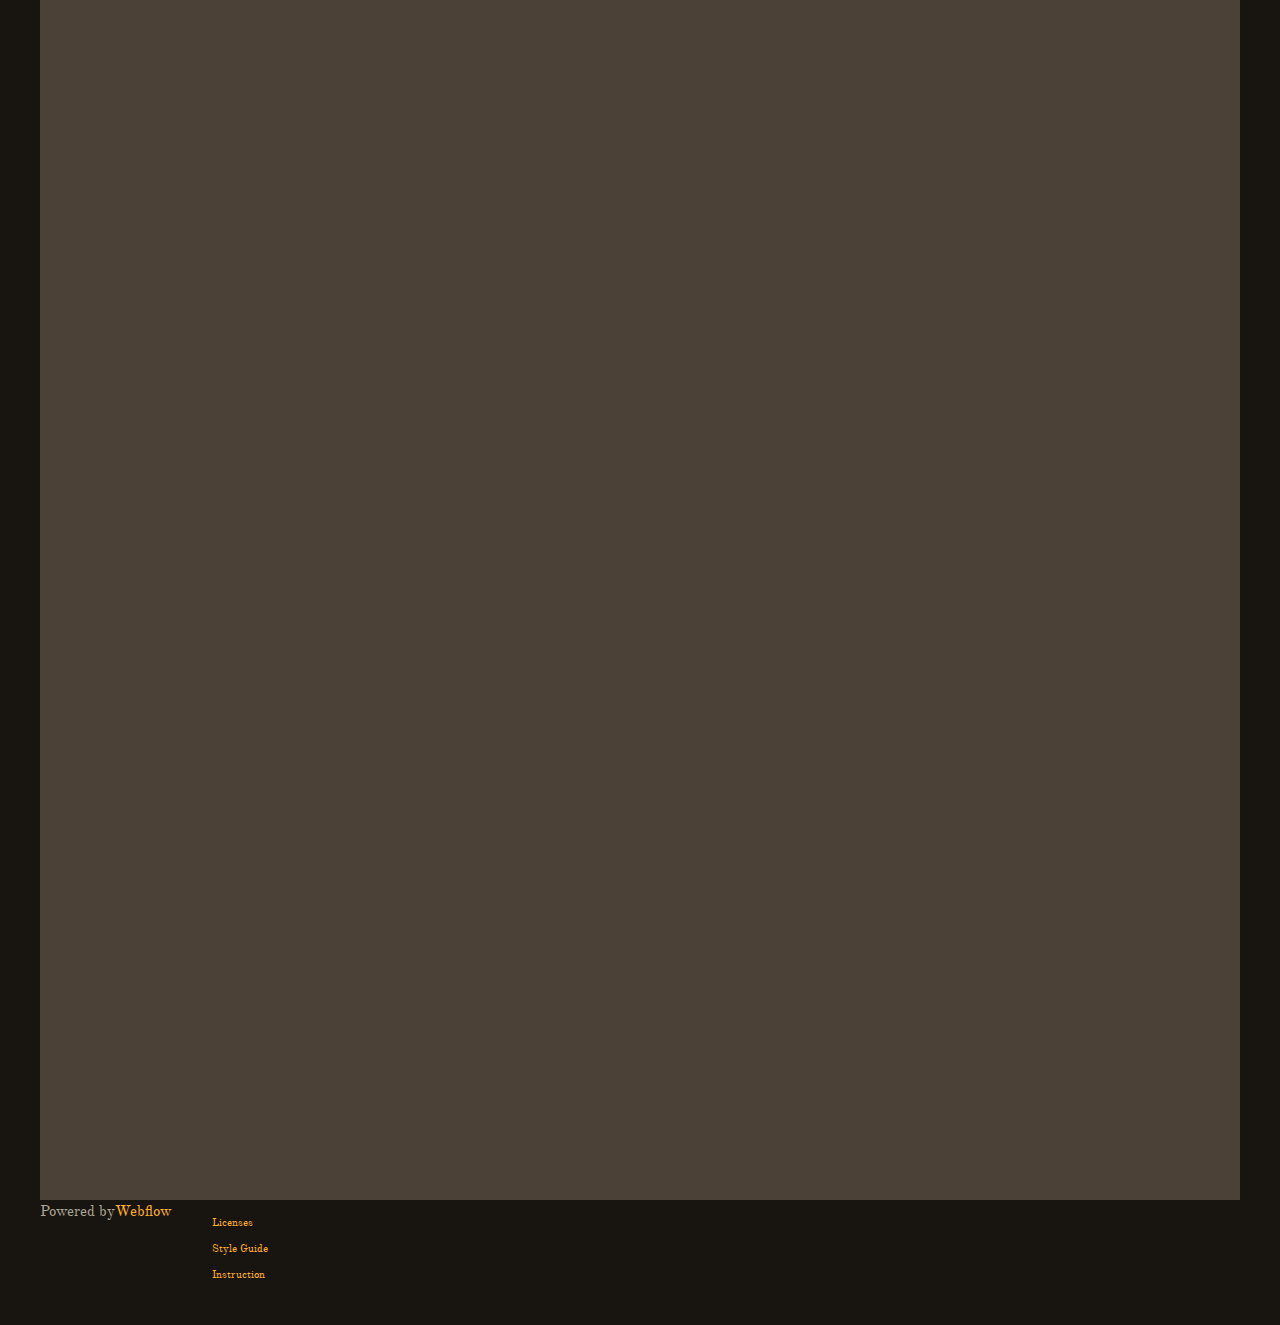
==== index.html @ 69be48a4 "change" ====
<!DOCTYPE html>
<html lang="en">
<head>
    <meta charset="UTF-8">
    <meta http-equiv="X-UA-Compatible" content="IE=edge">
    <link rel="stylesheet" type="text/css" href="./src/style/css/main.css">
    <meta name="viewport" content="width=device-width, initial-scale=1.0">
    <script src="./src/js/main.js" defer></script>
    <title>Atelier</title>
</head>
<body>
    <footer>
        <section class="footer">
            <div class="container">
                <div class="footer-row">
                    <div class="footer-col">
                        <div class="text-holder">
                            <span>Powered by<a href="#">Webflow</a></span>
                        </div>
                    </div>
                    <div class="footer-col col-2">
                        <ul class="footer-list">
                            <li class="footer-item"><a href="#" class="footer-link">Licenses</a></li>
                            <li class="footer-item"><a href="#" class="footer-link">Style Guide</a></li>
                            <li class="footer-item"><a href="#" class="footer-link">Instruction</a></li>
                        </ul>
                    </div>
                </div>
            </div>
        </section>
    </footer>
</body>
</html>
---- src/style/css/main.css ----
/* mixin usage */
/*--------------------------------
	Responsive ratio
	Used for creating scalable elements that maintain the same ratio
	example:
	.element {
		@include responsive-ratio(400, 300);
	}
*/
@font-face {
  font-family: "old_standard";
  src: url("../../fonts/oldstandardtt-regular-demo.html");
  src: url("../../fonts/oldstandardtt-regular-webfont.eot?#iefix") format("embedded-opentype"), url("../../fonts/oldstandardtt-regular-webfont.woff2") format("woff2"), url("../../fonts/oldstandardtt-regular-webfont.woff") format("woff"), url("../../fonts/oldstandardtt-regular-webfont.ttf") format("truetype"), url("../../fonts/oldstandardtt-regular-webfont.svg#old_standard_ttregular") format("svg");
  font-weight: 400;
  font-style: normal;
}
@font-face {
  font-family: "icomoon";
  src: url("../../fonts/icomoon.eot?9sfdyh");
  src: url("../../fonts/icomoon.eot?9sfdyh#iefix") format("embedded-opentype"), url("../../fonts/icomoon.ttf?9sfdyh") format("truetype"), url("../../fonts/icomoon.woff?9sfdyh") format("woff"), url("../../fonts/icomoon.svg?9sfdyh#icomoon") format("svg");
  font-weight: normal;
  font-style: normal;
  font-display: block;
}
[class^=icon-], [class*=" icon-"] {
  /* use !important to prevent issues with browser extensions that change fonts */
  font-family: "icomoon" !important;
  speak: never;
  font-style: normal;
  font-weight: normal;
  font-variant: normal;
  text-transform: none;
  line-height: 1;
  /* Better Font Rendering =========== */
  -webkit-font-smoothing: antialiased;
  -moz-osx-font-smoothing: grayscale;
}

.icon-facebook:before {
  content: "\e900";
}

.icon-half-circle:before {
  content: "\e901";
}

.icon-half-square:before {
  content: "\e902";
}

.icon-instagram:before {
  content: "\e903";
}

.icon-linkedin:before {
  content: "\e904";
}

.icon-pentagon:before {
  content: "\e905";
}

.icon-square:before {
  content: "\e906";
}

.icon-stroke-circle:before {
  content: "\e907";
}

.icon-triangle:before {
  content: "\e908";
}

.icon-twitter:before {
  content: "\e909";
}

*,
*::after,
*::before {
  -webkit-box-sizing: border-box;
          box-sizing: border-box;
}

body {
  margin: 0;
  font-family: "old_standard";
  font-size: 11px;
  font-weight: 400;
  line-height: 26px;
  color: #ACA592;
  background-color: #181511;
}

h1 {
  margin: 0 0 35px;
  font-weight: 400;
  font-size: 70px;
  line-height: 0px;
  color: #fff;
}
@media (min-width: 768px) {
  h1 {
    font-size: 50px;
  }
}

h2 {
  margin: 0 0 60px;
  font-weight: 400;
  font-size: 60px;
  line-height: 70px;
  text-align: center;
  color: #FFAE2B;
}
@media (min-width: 768px) {
  h2 {
    font-size: 40px;
  }
}

h3 {
  margin: 0 0 10px;
  font-weight: 400;
  font-size: 24px;
  line-height: 34px;
  text-align: center;
  color: #FFAE2B;
}
@media (min-width: 768px) {
  h3 {
    font-size: 20px;
  }
}

.pseudo-title {
  margin: 0 0 10px;
  font-size: 12px;
  line-height: 22px;
  letter-spacing: 2px;
  text-align: center;
  text-transform: uppercase;
  color: #ACA592;
}
@media (min-width: 768px) {
  .pseudo-title {
    font-size: 11px;
  }
}

.page-title {
  margin: 0 0 41px;
  font-size: 13px;
  line-height: 23px;
  letter-spacing: 2px;
  text-align: center;
  color: #fff;
}
@media (min-width: 768px) {
  .page-title {
    font-size: 12px;
  }
}

span {
  font-size: 15px;
  line-height: 26px;
  color: #ACA592;
}

p {
  margin: 0 0 79px;
}
@media (min-width: 768px) {
  p {
    margin: 0 0 30px;
  }
}

.subscribe-text {
  font-size: 14px;
  line-height: 20px;
  text-align: center;
  color: #ACA592;
}
@media (min-width: 768px) {
  .subscribe-text {
    font-size: 12px;
  }
}
.subscribe-text a {
  color: #FFAE2B;
}

.container {
  margin: 0 auto;
  padding: 0 15px;
  width: 100%;
  max-width: 1200px;
}

a {
  text-decoration: none;
}

li {
  text-decoration: none;
  list-style: none;
}

.btn {
  -webkit-transition: all 0.3s ease, ease-out 0.3s ease, 0.3s 0.3s ease;
  transition: all 0.3s ease, ease-out 0.3s ease, 0.3s 0.3s ease;
  display: inline-block;
  padding: 15px 25px;
  background-color: transparent;
  border: 1px solid #FFAE2B;
  font-size: 11px;
  line-height: 22px;
  text-align: center;
  text-transform: uppercase;
  color: #FFAE2B;
  text-decoration: none;
}
.btn:hover {
  background-color: #FFAE2B;
  color: #181511;
  border-style: none;
}
.btn .btn-gold {
  padding: 14px 24px;
  background-color: #FFAE2B;
  color: #181511;
  border-style: none;
}
.btn .btn-gold:hover {
  background-color: transparent;
  color: #FFAE2B;
  border: 1px solid #181511;
}

.img {
  display: block;
  max-width: 100%;
}
@media (min-width: 768px) {
  .img {
    display: inline-block;
  }
}

.grid-container {
  --auto-grid-min-size: 256px;
  display: -ms-grid;
  display: grid;
  grid-template-columns: repeat(auto-fill, minmax(var(--auto-grid-min-size), 1fr));
  grid-gap: 20px;
}

.footer .container {
  border-top: 1px solid #4B4136;
  border-width: 1200px;
  padding: 0 0 25px;
}

.footer-row {
  display: -webkit-box;
  display: -ms-flexbox;
  display: flex;
}
.footer-row .footer-col {
  -webkit-box-align: start;
      -ms-flex-align: start;
          align-items: flex-start;
}
.footer-row .footer-col .col-2 {
  -webkit-box-align: end;
      -ms-flex-align: end;
          align-items: flex-end;
}
a {
  -webkit-transition: color 0.3s ease, 0.3s 0.3s ease;
  transition: color 0.3s ease, 0.3s 0.3s ease;
  color: #FFAE2B;
}
a:hover {
  color: rgba(255, 255, 255, 0.19);
}
/*# sourceMappingURL=main.css.map */
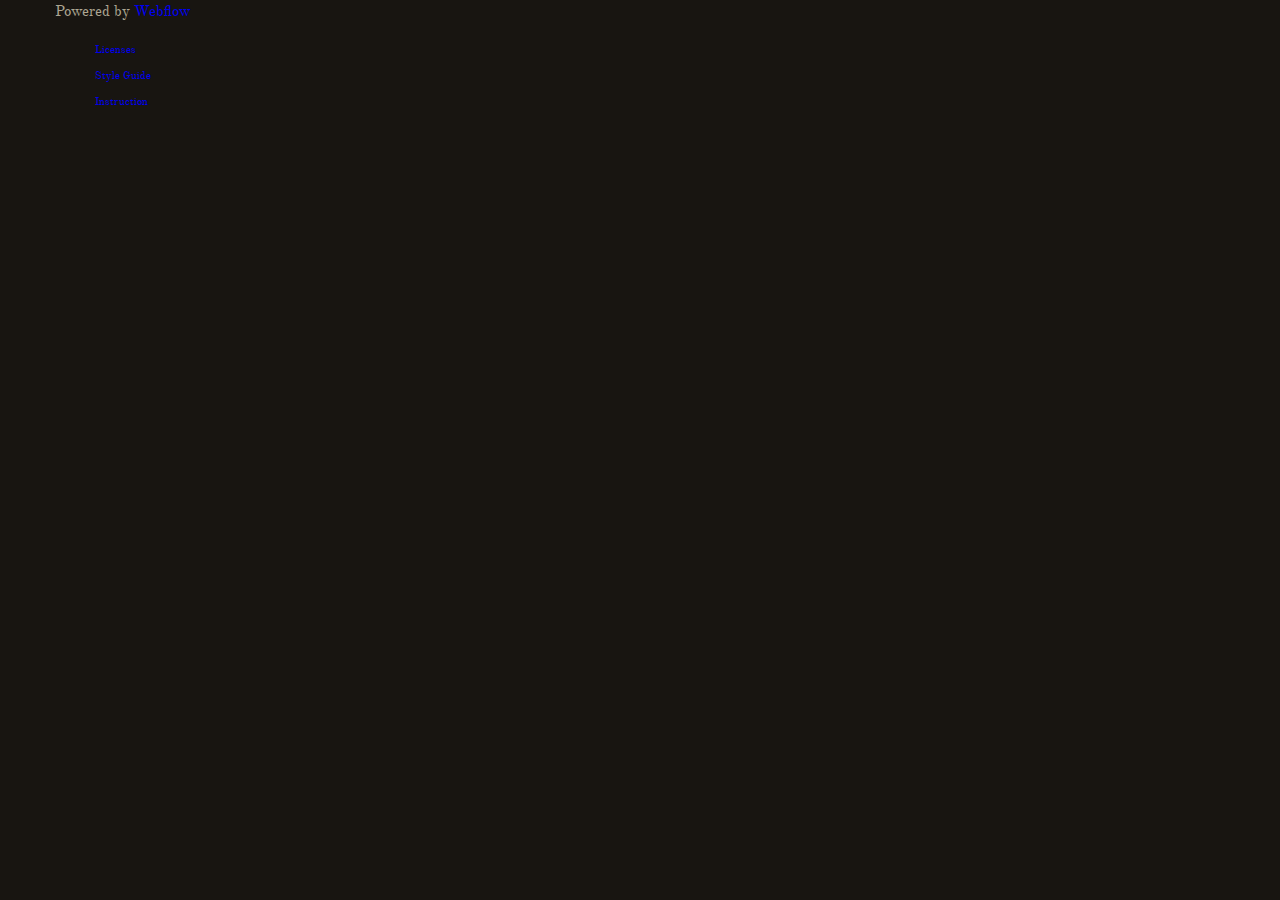
==== commit 53a846f7: "change" ====
--- a/index.html
+++ b/index.html
@@ -15,7 +15,7 @@
                 <div class="footer-row">
                     <div class="footer-col">
                         <div class="text-holder">
-                            <span>Powered by<a href="#">Webflow</a></span>
+                            <span>Powered by <a href="#">Webflow</a></span>
                         </div>
                     </div>
                     <div class="footer-col col-2">
--- a/src/style/css/main.css
+++ b/src/style/css/main.css
@@ -134,6 +134,13 @@
   }
 }
 
+h4 {
+  font-weight: 400;
+  font-size: 40px;
+  line-height: 50px;
+  color: #FFAE2B;
+}
+
 .pseudo-title {
   margin: 0 0 10px;
   font-size: 12px;
@@ -198,6 +205,7 @@
   padding: 0 15px;
   width: 100%;
   max-width: 1200px;
+  background-color: #181511;
 }
 
 a {
@@ -257,34 +265,4 @@
   grid-template-columns: repeat(auto-fill, minmax(var(--auto-grid-min-size), 1fr));
   grid-gap: 20px;
 }
-
-.footer .container {
-  border-top: 1px solid #4B4136;
-  border-width: 1200px;
-  padding: 0 0 25px;
-}
-
-.footer-row {
-  display: -webkit-box;
-  display: -ms-flexbox;
-  display: flex;
-}
-.footer-row .footer-col {
-  -webkit-box-align: start;
-      -ms-flex-align: start;
-          align-items: flex-start;
-}
-.footer-row .footer-col .col-2 {
-  -webkit-box-align: end;
-      -ms-flex-align: end;
-          align-items: flex-end;
-}
-a {
-  -webkit-transition: color 0.3s ease, 0.3s 0.3s ease;
-  transition: color 0.3s ease, 0.3s 0.3s ease;
-  color: #FFAE2B;
-}
-a:hover {
-  color: rgba(255, 255, 255, 0.19);
-}
 /*# sourceMappingURL=main.css.map */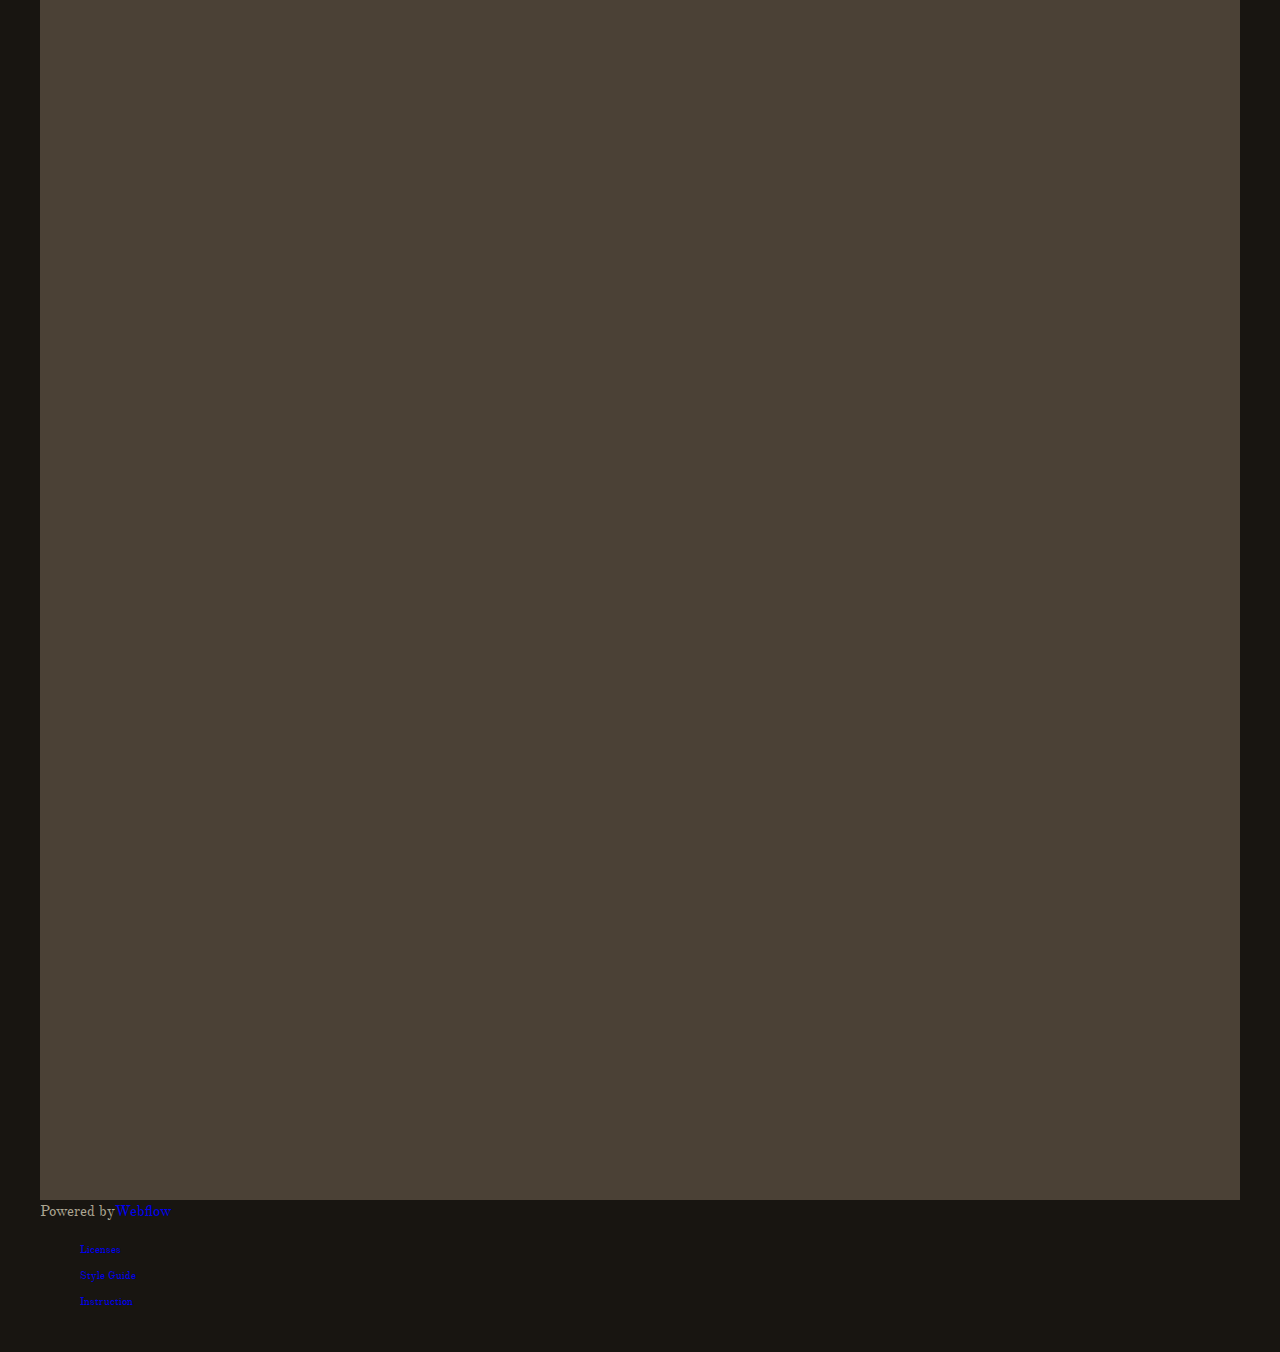
==== commit 32da766c: "added header" ====
--- a/index.html
+++ b/index.html
@@ -9,16 +9,17 @@
     <title>Atelier</title>
 </head>
 <body>
+    
     <footer>
         <section class="footer">
             <div class="container">
                 <div class="footer-row">
                     <div class="footer-col">
                         <div class="text-holder">
-                            <span>Powered by <a href="#">Webflow</a></span>
+                            <span>Powered by<a href="#">Webflow</a></span>
                         </div>
                     </div>
-                    <div class="footer-col col-2">
+                    <div class="footer-col">
                         <ul class="footer-list">
                             <li class="footer-item"><a href="#" class="footer-link">Licenses</a></li>
                             <li class="footer-item"><a href="#" class="footer-link">Style Guide</a></li>
--- a/src/style/css/main.css
+++ b/src/style/css/main.css
@@ -134,13 +134,6 @@
   }
 }
 
-h4 {
-  font-weight: 400;
-  font-size: 40px;
-  line-height: 50px;
-  color: #FFAE2B;
-}
-
 .pseudo-title {
   margin: 0 0 10px;
   font-size: 12px;
@@ -195,9 +188,9 @@
   .subscribe-text {
     font-size: 12px;
   }
-}
-.subscribe-text a {
-  color: #FFAE2B;
+  .subscribe-text a {
+    color: #FFAE2B;
+  }
 }
 
 .container {
@@ -205,7 +198,6 @@
   padding: 0 15px;
   width: 100%;
   max-width: 1200px;
-  background-color: #181511;
 }
 
 a {
@@ -265,4 +257,62 @@
   grid-template-columns: repeat(auto-fill, minmax(var(--auto-grid-min-size), 1fr));
   grid-gap: 20px;
 }
+
+.footer .container {
+  border-top: 1px solid #4B4136;
+  border-width: 1200px;
+  padding: 0 0 25px;
+}
+
+.container-header {
+  padding: 25px 120px;
+  display: -webkit-box;
+  display: -ms-flexbox;
+  display: flex;
+  -ms-flex-wrap: wrap;
+      flex-wrap: wrap;
+  -webkit-box-pack: start;
+      -ms-flex-pack: start;
+          justify-content: flex-start;
+}
+
+.nav-list {
+  display: -webkit-box;
+  display: -ms-flexbox;
+  display: flex;
+  -ms-flex-wrap: wrap;
+      flex-wrap: wrap;
+  -webkit-box-pack: start;
+      -ms-flex-pack: start;
+          justify-content: flex-start;
+  padding: 0;
+  margin: 0;
+}
+
+.nav-holder {
+  padding: 0 20px;
+}
+
+.nav-link {
+  font-family: "old_standard";
+  color: #ACA592;
+  font-size: 11px;
+  padding: 20px;
+}
+.nav-link:hover {
+  color: #FFAE2B;
+}
+
+.btn {
+  margin-left: auto;
+}
+
+.text-btn {
+  font-family: "old_standard";
+  color: #FFAE2B;
+  font-size: 11px;
+}
+.text-btn:hover {
+  color: #181511;
+}
 /*# sourceMappingURL=main.css.map */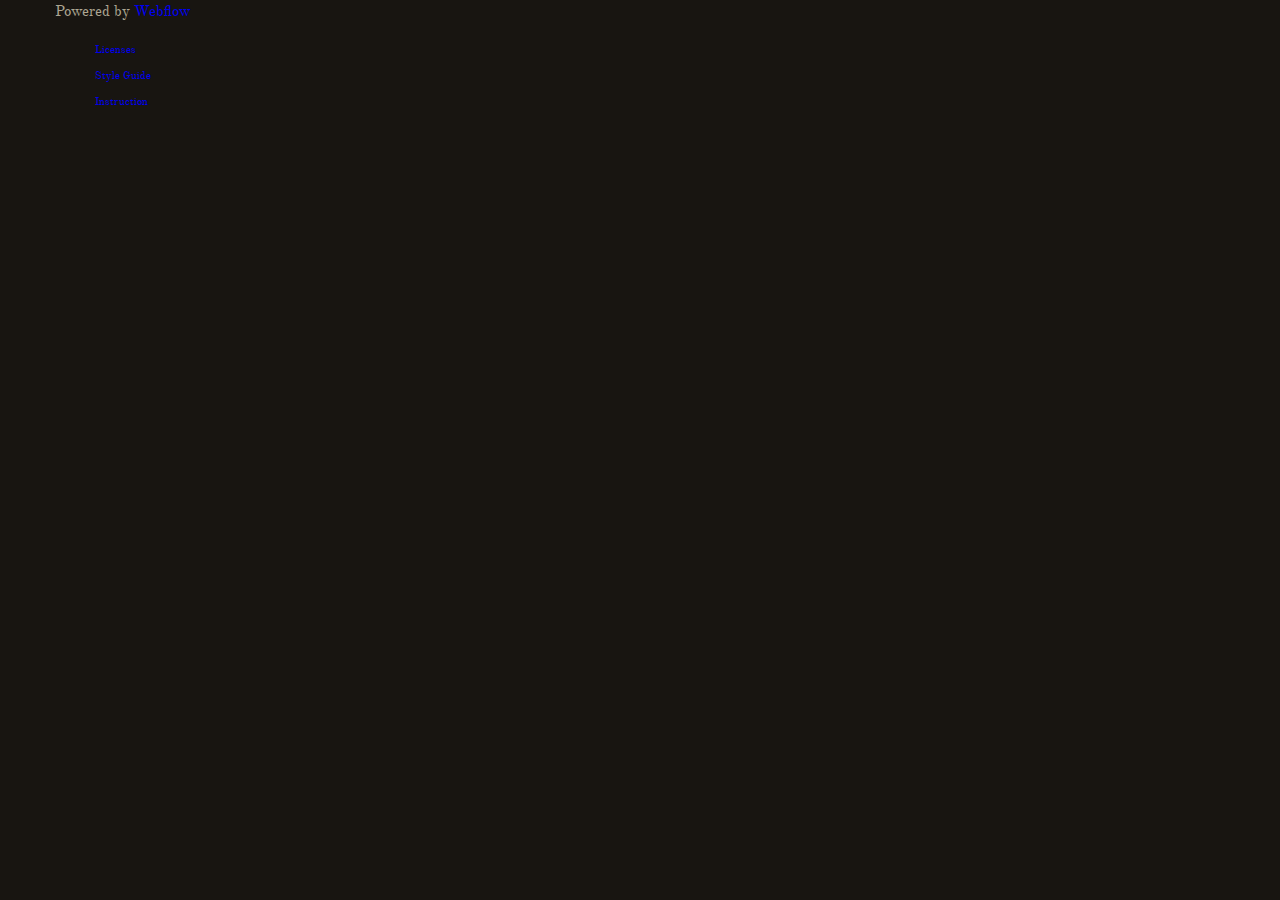
==== commit 5c4fe06d: "Merge branch 'master' of https://github.com/ketarbuzova/Atelier_team_2 into template-pages" ====
--- a/index.html
+++ b/index.html
@@ -9,17 +9,16 @@
     <title>Atelier</title>
 </head>
 <body>
-    
     <footer>
         <section class="footer">
             <div class="container">
                 <div class="footer-row">
                     <div class="footer-col">
                         <div class="text-holder">
-                            <span>Powered by<a href="#">Webflow</a></span>
+                            <span>Powered by <a href="#">Webflow</a></span>
                         </div>
                     </div>
-                    <div class="footer-col">
+                    <div class="footer-col col-2">
                         <ul class="footer-list">
                             <li class="footer-item"><a href="#" class="footer-link">Licenses</a></li>
                             <li class="footer-item"><a href="#" class="footer-link">Style Guide</a></li>
--- a/src/style/css/main.css
+++ b/src/style/css/main.css
@@ -134,6 +134,13 @@
   }
 }
 
+h4 {
+  font-weight: 400;
+  font-size: 40px;
+  line-height: 50px;
+  color: #FFAE2B;
+}
+
 .pseudo-title {
   margin: 0 0 10px;
   font-size: 12px;
@@ -188,9 +195,9 @@
   .subscribe-text {
     font-size: 12px;
   }
-  .subscribe-text a {
-    color: #FFAE2B;
-  }
+}
+.subscribe-text a {
+  color: #FFAE2B;
 }
 
 .container {
@@ -198,6 +205,7 @@
   padding: 0 15px;
   width: 100%;
   max-width: 1200px;
+  background-color: #181511;
 }
 
 a {
@@ -257,62 +265,4 @@
   grid-template-columns: repeat(auto-fill, minmax(var(--auto-grid-min-size), 1fr));
   grid-gap: 20px;
 }
-
-.footer .container {
-  border-top: 1px solid #4B4136;
-  border-width: 1200px;
-  padding: 0 0 25px;
-}
-
-.container-header {
-  padding: 25px 120px;
-  display: -webkit-box;
-  display: -ms-flexbox;
-  display: flex;
-  -ms-flex-wrap: wrap;
-      flex-wrap: wrap;
-  -webkit-box-pack: start;
-      -ms-flex-pack: start;
-          justify-content: flex-start;
-}
-
-.nav-list {
-  display: -webkit-box;
-  display: -ms-flexbox;
-  display: flex;
-  -ms-flex-wrap: wrap;
-      flex-wrap: wrap;
-  -webkit-box-pack: start;
-      -ms-flex-pack: start;
-          justify-content: flex-start;
-  padding: 0;
-  margin: 0;
-}
-
-.nav-holder {
-  padding: 0 20px;
-}
-
-.nav-link {
-  font-family: "old_standard";
-  color: #ACA592;
-  font-size: 11px;
-  padding: 20px;
-}
-.nav-link:hover {
-  color: #FFAE2B;
-}
-
-.btn {
-  margin-left: auto;
-}
-
-.text-btn {
-  font-family: "old_standard";
-  color: #FFAE2B;
-  font-size: 11px;
-}
-.text-btn:hover {
-  color: #181511;
-}
 /*# sourceMappingURL=main.css.map */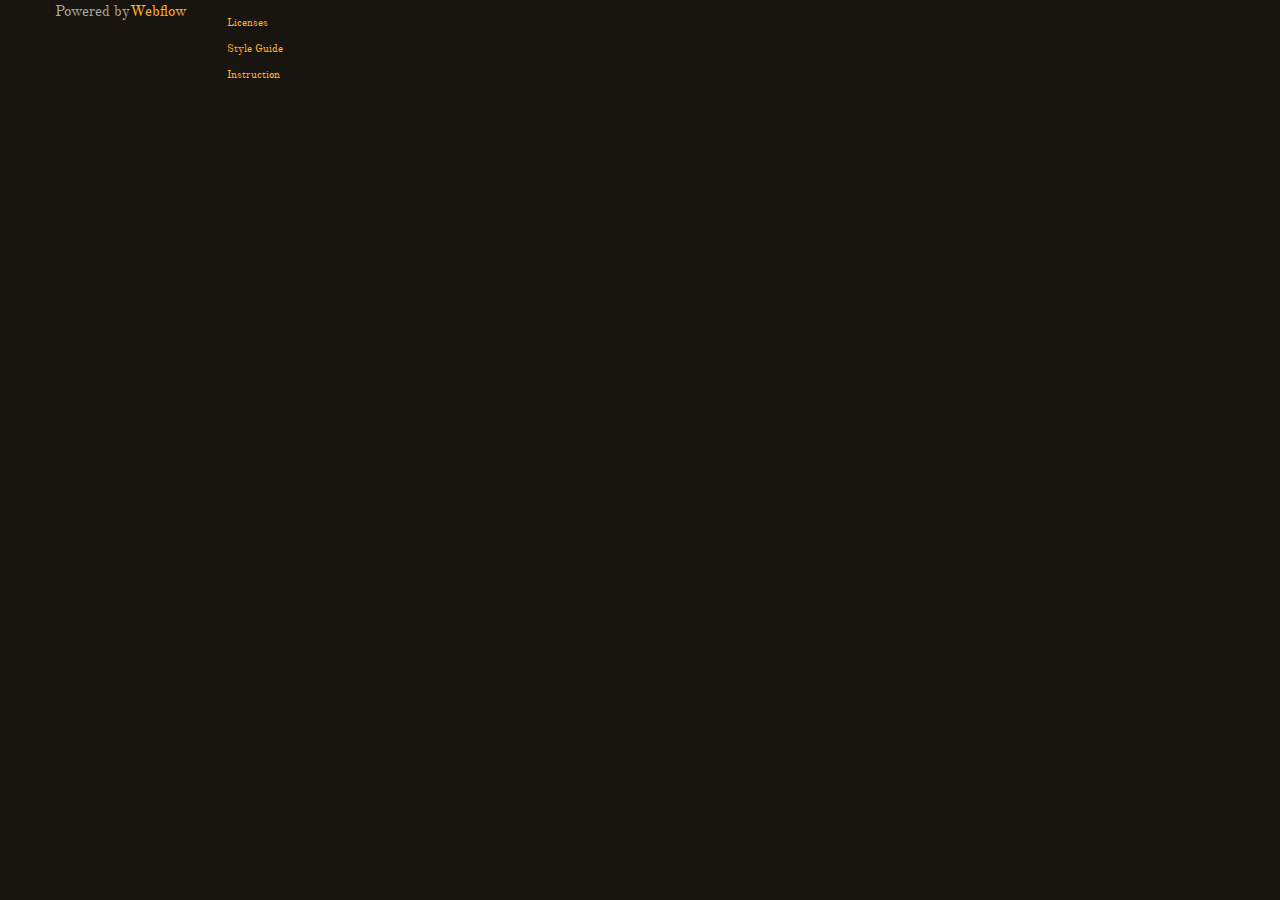
==== commit fddd6525: "follow-section" ====
--- a/index.html
+++ b/index.html
@@ -1,33 +1,39 @@
 <!DOCTYPE html>
 <html lang="en">
-<head>
-    <meta charset="UTF-8">
-    <meta http-equiv="X-UA-Compatible" content="IE=edge">
-    <link rel="stylesheet" type="text/css" href="./src/style/css/main.css">
-    <meta name="viewport" content="width=device-width, initial-scale=1.0">
+  <head>
+    <meta charset="UTF-8" />
+    <meta http-equiv="X-UA-Compatible" content="IE=edge" />
+    <link rel="stylesheet" type="text/css" href="./src/style/css/main.css" />
+    <meta name="viewport" content="width=device-width, initial-scale=1.0" />
     <script src="./src/js/main.js" defer></script>
     <title>Atelier</title>
-</head>
-<body>
+  </head>
+  <body>
     <footer>
-        <section class="footer">
-            <div class="container">
-                <div class="footer-row">
-                    <div class="footer-col">
-                        <div class="text-holder">
-                            <span>Powered by <a href="#">Webflow</a></span>
-                        </div>
-                    </div>
-                    <div class="footer-col col-2">
-                        <ul class="footer-list">
-                            <li class="footer-item"><a href="#" class="footer-link">Licenses</a></li>
-                            <li class="footer-item"><a href="#" class="footer-link">Style Guide</a></li>
-                            <li class="footer-item"><a href="#" class="footer-link">Instruction</a></li>
-                        </ul>
-                    </div>
-                </div>
+      <section class="footer">
+        <div class="container">
+          <div class="footer-row">
+            <div class="footer-col">
+              <div class="text-holder">
+                <span>Powered by<a href="#">Webflow</a></span>
+              </div>
             </div>
-        </section>
+            <div class="footer-col col-2">
+              <ul class="footer-list">
+                <li class="footer-item">
+                  <a href="#" class="footer-link">Licenses</a>
+                </li>
+                <li class="footer-item">
+                  <a href="#" class="footer-link">Style Guide</a>
+                </li>
+                <li class="footer-item">
+                  <a href="#" class="footer-link">Instruction</a>
+                </li>
+              </ul>
+            </div>
+          </div>
+        </div>
+      </section>
     </footer>
-</body>
-</html>+  </body>
+</html>
--- a/src/style/css/main.css
+++ b/src/style/css/main.css
@@ -134,13 +134,6 @@
   }
 }
 
-h4 {
-  font-weight: 400;
-  font-size: 40px;
-  line-height: 50px;
-  color: #FFAE2B;
-}
-
 .pseudo-title {
   margin: 0 0 10px;
   font-size: 12px;
@@ -265,4 +258,105 @@
   grid-template-columns: repeat(auto-fill, minmax(var(--auto-grid-min-size), 1fr));
   grid-gap: 20px;
 }
-/*# sourceMappingURL=main.css.map */+
+.footer-row {
+  display: -webkit-box;
+  display: -ms-flexbox;
+  display: flex;
+}
+.footer-row .footer-col {
+  -webkit-box-align: start;
+      -ms-flex-align: start;
+          align-items: flex-start;
+}
+.footer-row .footer-col .col-2 {
+  -webkit-box-align: end;
+      -ms-flex-align: end;
+          align-items: flex-end;
+}
+a {
+  -webkit-transition: color 0.3s ease, 0.3s 0.3s ease;
+  transition: color 0.3s ease, 0.3s 0.3s ease;
+  color: #FFAE2B;
+}
+a:hover {
+  color: rgba(255, 255, 255, 0.19);
+}
+
+.follow-section {
+  padding: 21px 0;
+  border-top: 1px solid #4b4136;
+  border-bottom: 1px solid #4b4136;
+}
+.follow-section .row {
+  display: -webkit-box;
+  display: -ms-flexbox;
+  display: flex;
+  -ms-flex-wrap: wrap;
+      flex-wrap: wrap;
+  -webkit-box-pack: center;
+      -ms-flex-pack: center;
+          justify-content: center;
+}
+.follow-section .col {
+  width: 50%;
+  position: relative;
+}
+@media (min-width: 768px) {
+  .follow-section .col {
+    width: 20%;
+    min-height: 240px;
+  }
+}
+.follow-section .col .insta-link {
+  position: absolute;
+  top: 0;
+  left: 0;
+  min-width: 217px;
+  min-height: 240px;
+  background-size: contain;
+}
+.follow-section .col .icon-instagram {
+  position: absolute;
+  top: -33px;
+  left: 50%;
+  -webkit-transform: translateX(-50%);
+          transform: translateX(-50%);
+  font-size: 50px;
+  color: white;
+}
+.follow-section .col-follow {
+  width: 100%;
+  min-width: 217px;
+  min-height: 240px;
+  position: relative;
+}
+@media (min-width: 768px) {
+  .follow-section .col-follow {
+    width: 20%;
+    min-height: 240px;
+  }
+}
+.follow-section .col-follow .icon-instagram {
+  position: absolute;
+  font-size: 200px;
+  left: 50%;
+  top: 50%;
+  -webkit-transform: translate(-50%, -50%);
+          transform: translate(-50%, -50%);
+  color: rgba(255, 255, 255, 0.19);
+}
+.follow-section .col-follow .btn-holder {
+  text-align: center;
+}
+.follow-section .col-follow .btn {
+  background-color: #FFAE2B;
+  color: #181511;
+}
+.follow-section .col-follow h3 {
+  text-align: center;
+  padding: 40px 0;
+  font-weight: 400;
+  font-size: 40px;
+  line-height: 50px;
+}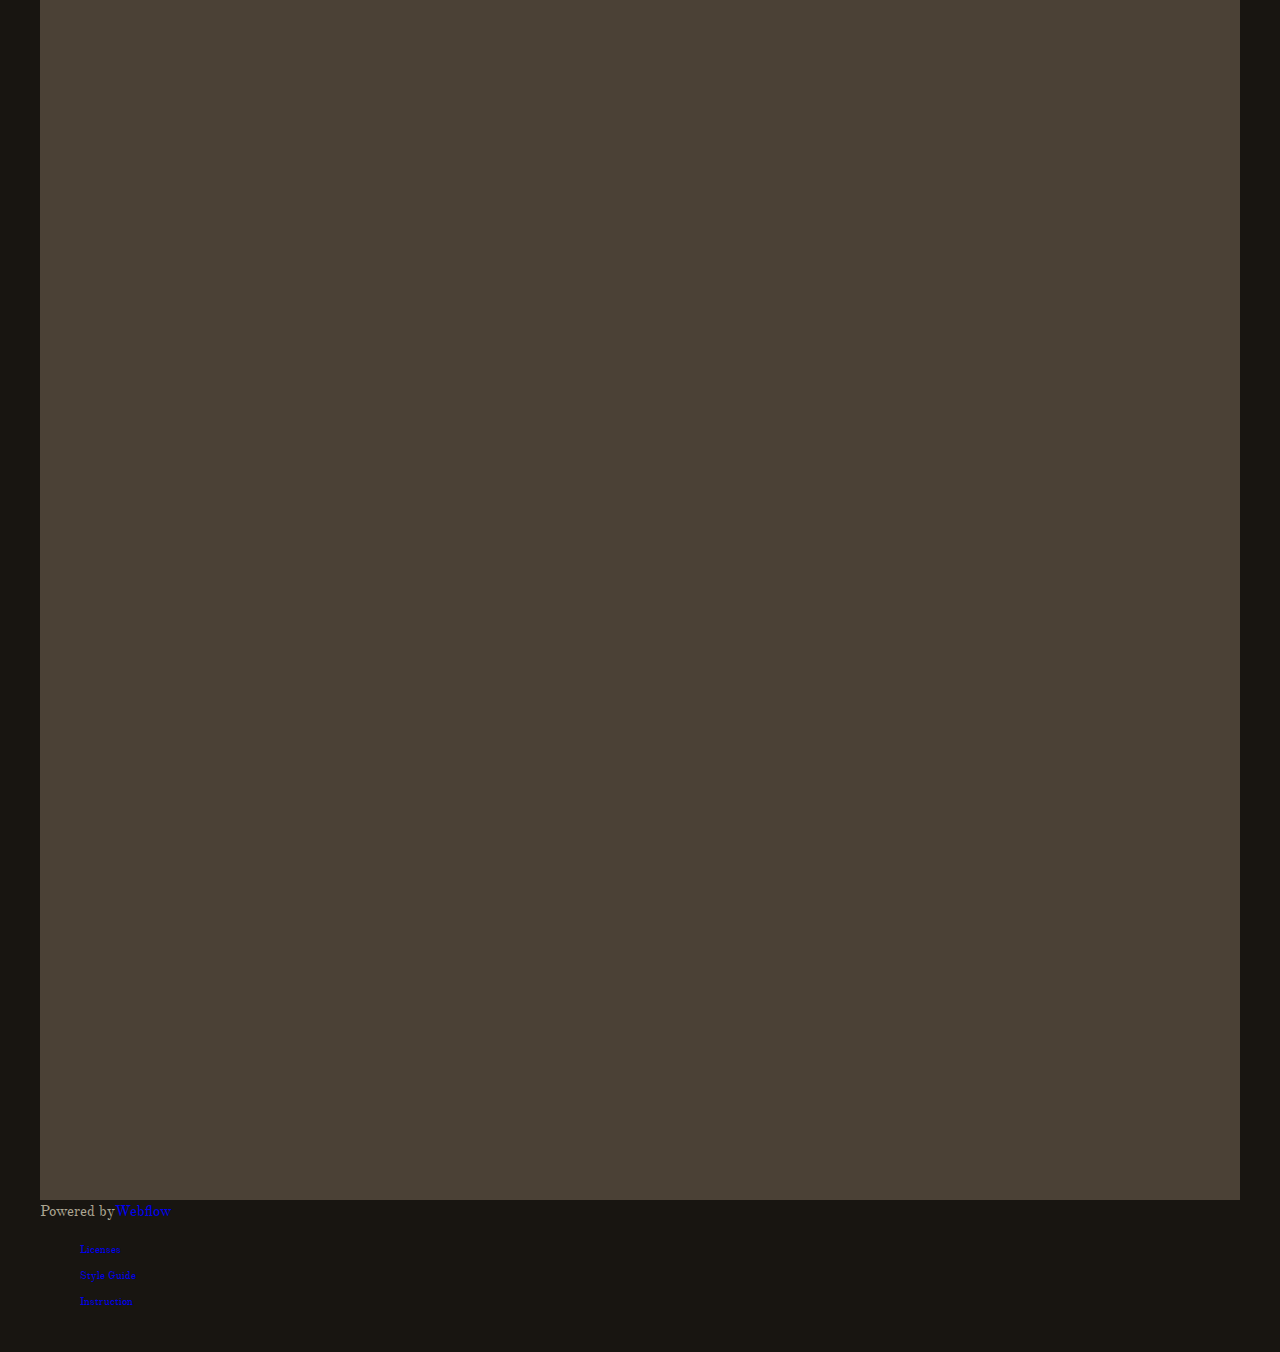
==== commit 36514df6: "fixed mobile version" ====
--- a/index.html
+++ b/index.html
@@ -1,39 +1,33 @@
 <!DOCTYPE html>
 <html lang="en">
-  <head>
-    <meta charset="UTF-8" />
-    <meta http-equiv="X-UA-Compatible" content="IE=edge" />
-    <link rel="stylesheet" type="text/css" href="./src/style/css/main.css" />
-    <meta name="viewport" content="width=device-width, initial-scale=1.0" />
+<head>
+    <meta charset="UTF-8">
+    <meta http-equiv="X-UA-Compatible" content="IE=edge">
+    <link rel="stylesheet" type="text/css" href="./src/style/css/main.css">
+    <meta name="viewport" content="width=device-width, initial-scale=1.0">
     <script src="./src/js/main.js" defer></script>
     <title>Atelier</title>
-  </head>
-  <body>
+</head>
+<body>
     <footer>
-      <section class="footer">
-        <div class="container">
-          <div class="footer-row">
-            <div class="footer-col">
-              <div class="text-holder">
-                <span>Powered by<a href="#">Webflow</a></span>
-              </div>
+        <section class="footer">
+            <div class="container">
+                <div class="footer-row">
+                    <div class="footer-col">
+                        <div class="text-holder">
+                            <span>Powered by<a href="#">Webflow</a></span>
+                        </div>
+                    </div>
+                    <div class="footer-col">
+                        <ul class="footer-list">
+                            <li class="footer-item"><a href="#" class="footer-link">Licenses</a></li>
+                            <li class="footer-item"><a href="#" class="footer-link">Style Guide</a></li>
+                            <li class="footer-item"><a href="#" class="footer-link">Instruction</a></li>
+                        </ul>
+                    </div>
+                </div>
             </div>
-            <div class="footer-col col-2">
-              <ul class="footer-list">
-                <li class="footer-item">
-                  <a href="#" class="footer-link">Licenses</a>
-                </li>
-                <li class="footer-item">
-                  <a href="#" class="footer-link">Style Guide</a>
-                </li>
-                <li class="footer-item">
-                  <a href="#" class="footer-link">Instruction</a>
-                </li>
-              </ul>
-            </div>
-          </div>
-        </div>
-      </section>
+        </section>
     </footer>
-  </body>
-</html>
+</body>
+</html>--- a/src/style/css/main.css
+++ b/src/style/css/main.css
@@ -188,9 +188,9 @@
   .subscribe-text {
     font-size: 12px;
   }
-}
-.subscribe-text a {
-  color: #FFAE2B;
+  .subscribe-text a {
+    color: #FFAE2B;
+  }
 }
 
 .container {
@@ -198,7 +198,6 @@
   padding: 0 15px;
   width: 100%;
   max-width: 1200px;
-  background-color: #181511;
 }
 
 a {
@@ -217,7 +216,6 @@
   padding: 15px 25px;
   background-color: transparent;
   border: 1px solid #FFAE2B;
-  font-size: 11px;
   line-height: 22px;
   text-align: center;
   text-transform: uppercase;
@@ -259,36 +257,42 @@
   grid-gap: 20px;
 }
 
-.footer-row {
+.footer .container {
+  border-top: 1px solid #4B4136;
+  border-width: 1200px;
+  padding: 0 0 25px;
+}
+
+.header {
+  position: relative;
+}
+
+.container-header {
+  padding: 25px 120px;
   display: -webkit-box;
   display: -ms-flexbox;
   display: flex;
-}
-.footer-row .footer-col {
-  -webkit-box-align: start;
-      -ms-flex-align: start;
-          align-items: flex-start;
-}
-.footer-row .footer-col .col-2 {
-  -webkit-box-align: end;
-      -ms-flex-align: end;
-          align-items: flex-end;
-}
-a {
-  -webkit-transition: color 0.3s ease, 0.3s 0.3s ease;
-  transition: color 0.3s ease, 0.3s 0.3s ease;
-  color: #FFAE2B;
-}
-a:hover {
-  color: rgba(255, 255, 255, 0.19);
-}
-
-.follow-section {
-  padding: 21px 0;
-  border-top: 1px solid #4b4136;
-  border-bottom: 1px solid #4b4136;
-}
-.follow-section .row {
+  -ms-flex-wrap: wrap;
+      flex-wrap: wrap;
+  -webkit-box-pack: start;
+      -ms-flex-pack: start;
+          justify-content: flex-start;
+  width: 100%;
+}
+
+.logo-link {
+  margin-right: auto;
+  padding-top: 0;
+}
+
+.logo-holder {
+  padding-top: 15px;
+}
+
+.nav-holder {
+  -webkit-transition: opacity 0.4s ease, visibility 0.4s ease;
+  transition: opacity 0.4s ease, visibility 0.4s ease;
+  position: absolute;
   display: -webkit-box;
   display: -ms-flexbox;
   display: flex;
@@ -297,66 +301,143 @@
   -webkit-box-pack: center;
       -ms-flex-pack: center;
           justify-content: center;
-}
-.follow-section .col {
-  width: 50%;
+  -webkit-box-align: start;
+      -ms-flex-align: start;
+          align-items: flex-start;
+  top: 100%;
+  right: 0;
+  left: 0;
+  background-color: #181511;
+  padding: 20px;
+  opacity: 0;
+  visibility: hidden;
+  min-height: 500px;
+}
+@media (min-width: 768px) {
+  .nav-holder {
+    min-height: 100%;
+    position: static;
+    -webkit-box-align: center;
+        -ms-flex-align: center;
+            align-items: center;
+    padding-top: 0;
+    margin: 0;
+    -webkit-box-shadow: none;
+            box-shadow: none;
+    opacity: 1;
+    visibility: visible;
+    -webkit-box-pack: justify;
+        -ms-flex-pack: justify;
+            justify-content: space-between;
+    width: calc(100% - 200px);
+  }
+}
+.nav-holder.active {
+  opacity: 1;
+  visibility: visible;
+}
+
+.nav-list {
+  list-style: none;
+  padding: 0;
+  margin-bottom: 20px;
+}
+@media (min-width: 768px) {
+  .nav-list {
+    display: -webkit-box;
+    display: -ms-flexbox;
+    display: flex;
+    -webkit-box-pack: start;
+        -ms-flex-pack: start;
+            justify-content: flex-start;
+    -ms-flex-wrap: wrap;
+        flex-wrap: wrap;
+    padding: 0;
+    margin: 0;
+  }
+}
+
+.nav-item {
+  padding: 0 15px;
+  text-align: center;
+}
+
+.nav {
+  padding: 0 20px;
+  width: 80%;
+}
+
+.nav-link {
+  font-family: "old_standard";
+  color: #ACA592;
+  font-size: 11px;
+  padding: 20px;
+  text-transform: uppercase;
+  text-decoration: none;
+  -webkit-transition: opacity ease-in-out 0.3s;
+  transition: opacity ease-in-out 0.3s;
+}
+.nav-link:hover {
+  opacity: 0.7;
+  color: #FFAE2B;
+}
+
+.text-btn {
+  font-family: "old_standard";
+  color: #FFAE2B;
+  font-size: 11px;
+}
+.text-btn:hover {
+  color: #181511;
+}
+
+.nav-opener {
+  background-color: transparent;
+  border: none;
+  outline: none;
   position: relative;
-}
-@media (min-width: 768px) {
-  .follow-section .col {
-    width: 20%;
-    min-height: 240px;
-  }
-}
-.follow-section .col .insta-link {
+  width: 30px;
+  height: 25px;
+  margin-left: auto;
+}
+@media (min-width: 768px) {
+  .nav-opener {
+    display: none;
+  }
+}
+.nav-opener.active .mobile-header {
+  opacity: 0;
+  visibility: hidden;
+}
+.nav-opener.active::before {
+  -webkit-transform: rotate(-45deg);
+          transform: rotate(-45deg);
+  top: 47%;
+}
+.nav-opener.active::after {
+  -webkit-transform: rotate(45deg);
+          transform: rotate(45deg);
+  bottom: 50%;
+}
+.nav-opener .mobile-header, .nav-opener::before, .nav-opener::after {
+  -webkit-transition: all 0.4s ease;
+  transition: all 0.4s ease;
+  content: "";
   position: absolute;
+  width: 100%;
+  height: 1px;
+  background-color: #fff;
+  left: 0;
+}
+.nav-opener::before {
   top: 0;
-  left: 0;
-  min-width: 217px;
-  min-height: 240px;
-  background-size: contain;
-}
-.follow-section .col .icon-instagram {
-  position: absolute;
-  top: -33px;
-  left: 50%;
-  -webkit-transform: translateX(-50%);
-          transform: translateX(-50%);
-  font-size: 50px;
-  color: white;
-}
-.follow-section .col-follow {
-  width: 100%;
-  min-width: 217px;
-  min-height: 240px;
-  position: relative;
-}
-@media (min-width: 768px) {
-  .follow-section .col-follow {
-    width: 20%;
-    min-height: 240px;
-  }
-}
-.follow-section .col-follow .icon-instagram {
-  position: absolute;
-  font-size: 200px;
-  left: 50%;
+}
+.nav-opener::after {
+  bottom: 0;
+}
+.nav-opener .mobile-header {
   top: 50%;
-  -webkit-transform: translate(-50%, -50%);
-          transform: translate(-50%, -50%);
-  color: rgba(255, 255, 255, 0.19);
-}
-.follow-section .col-follow .btn-holder {
-  text-align: center;
-}
-.follow-section .col-follow .btn {
-  background-color: #FFAE2B;
-  color: #181511;
-}
-.follow-section .col-follow h3 {
-  text-align: center;
-  padding: 40px 0;
-  font-weight: 400;
-  font-size: 40px;
-  line-height: 50px;
-}+  -webkit-transform: translateY(-50%);
+          transform: translateY(-50%);
+}
+/*# sourceMappingURL=main.css.map */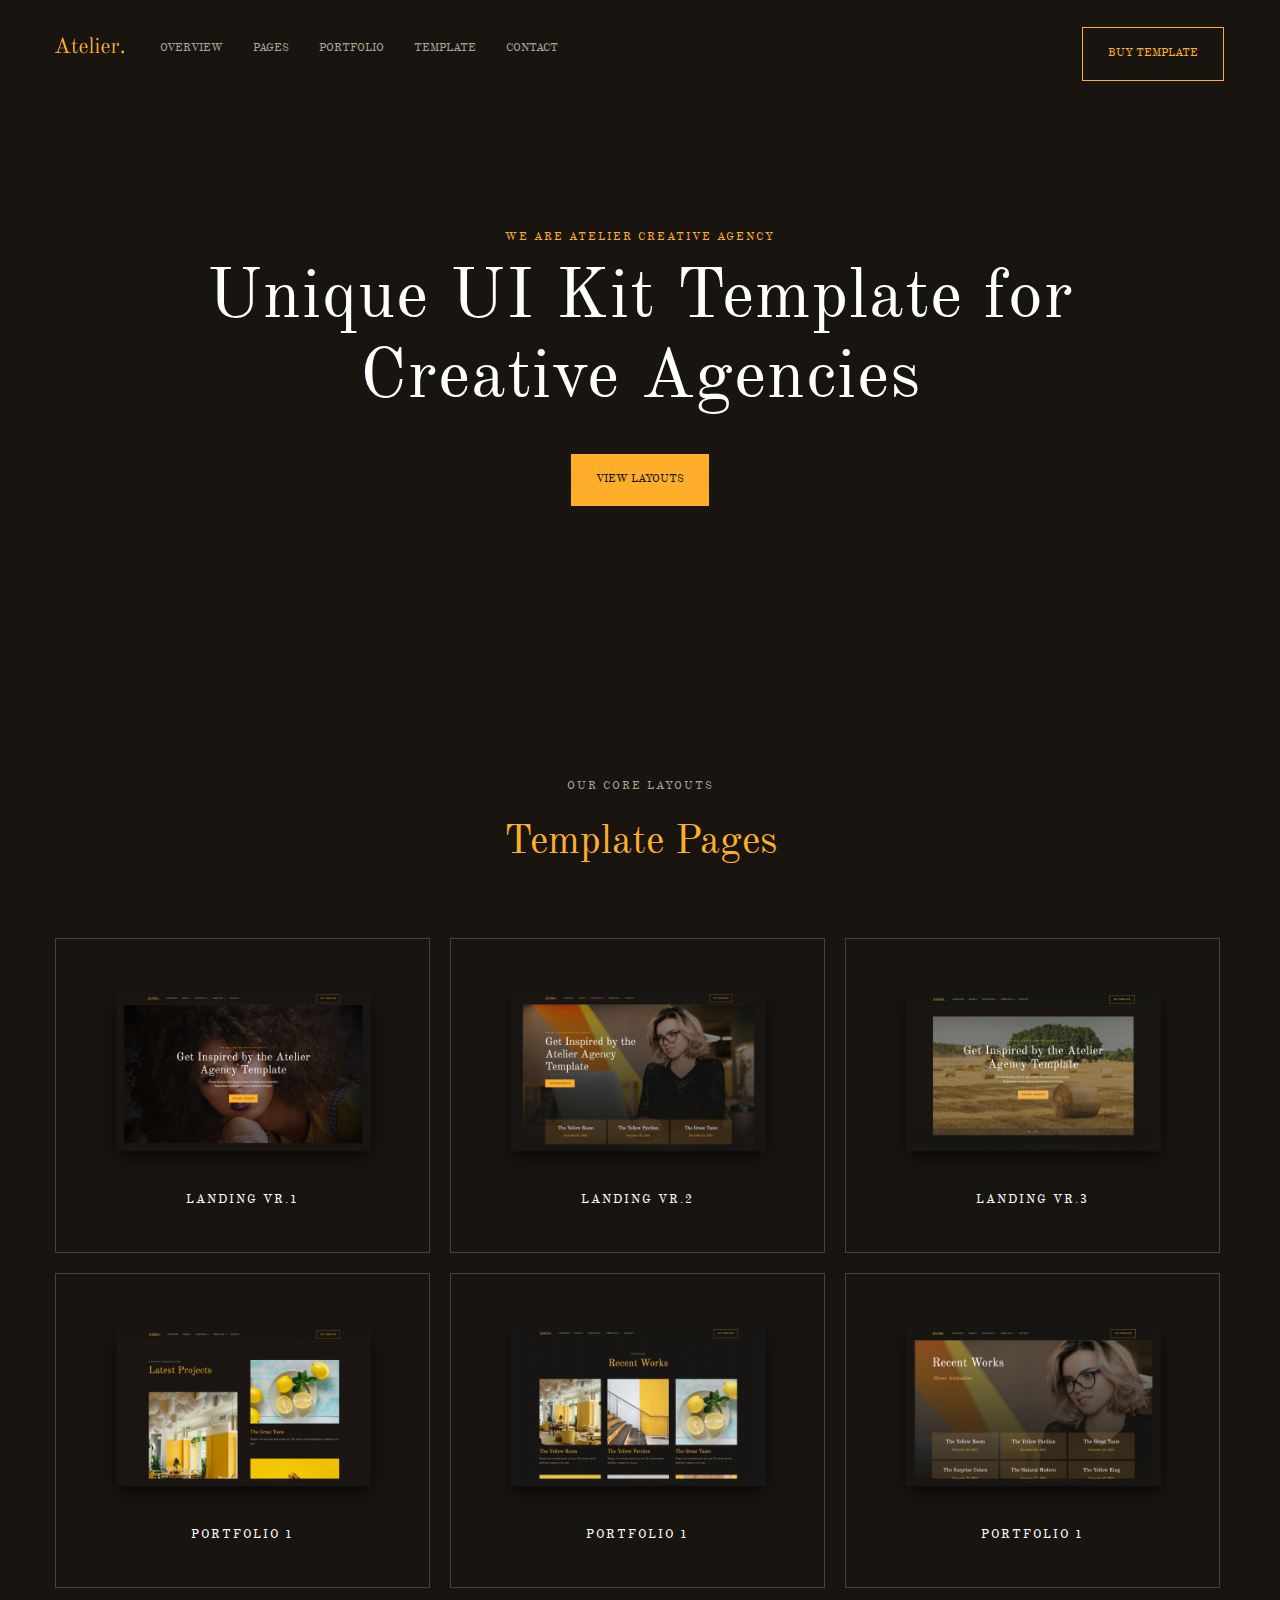
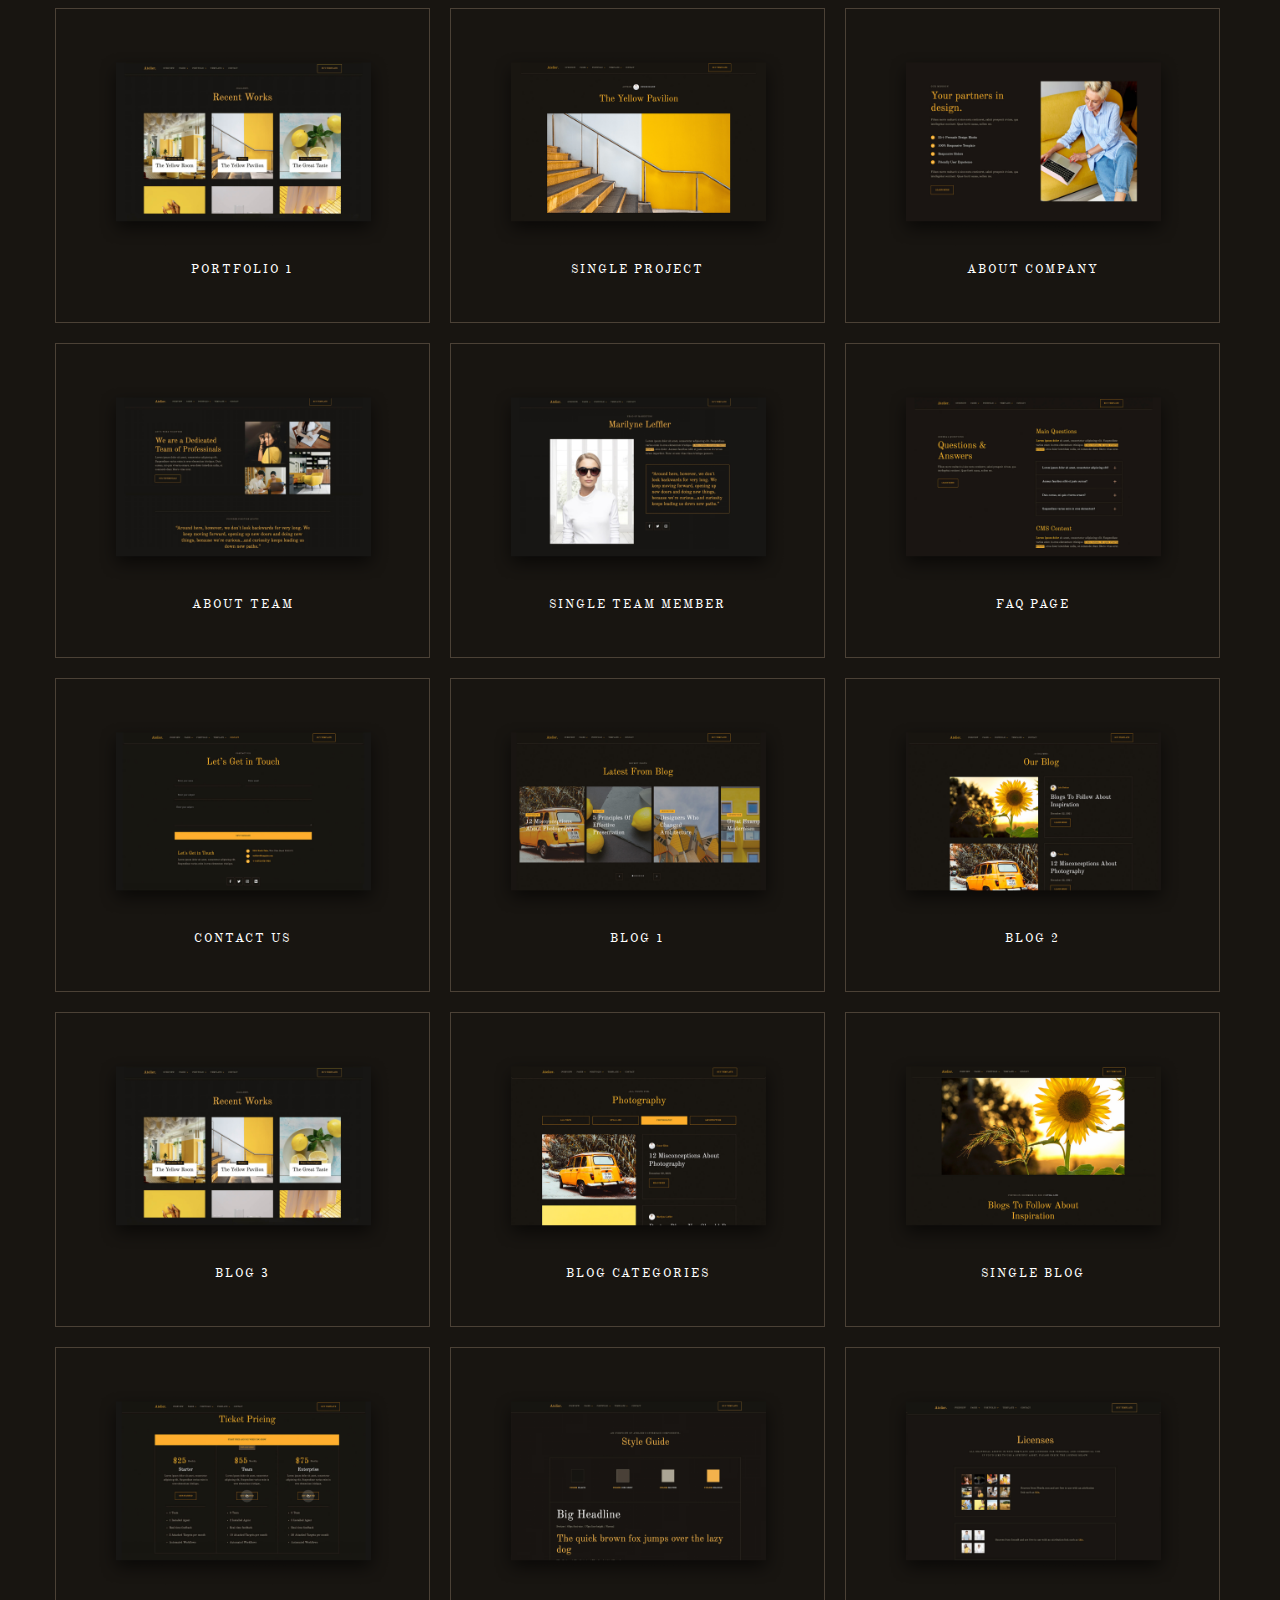
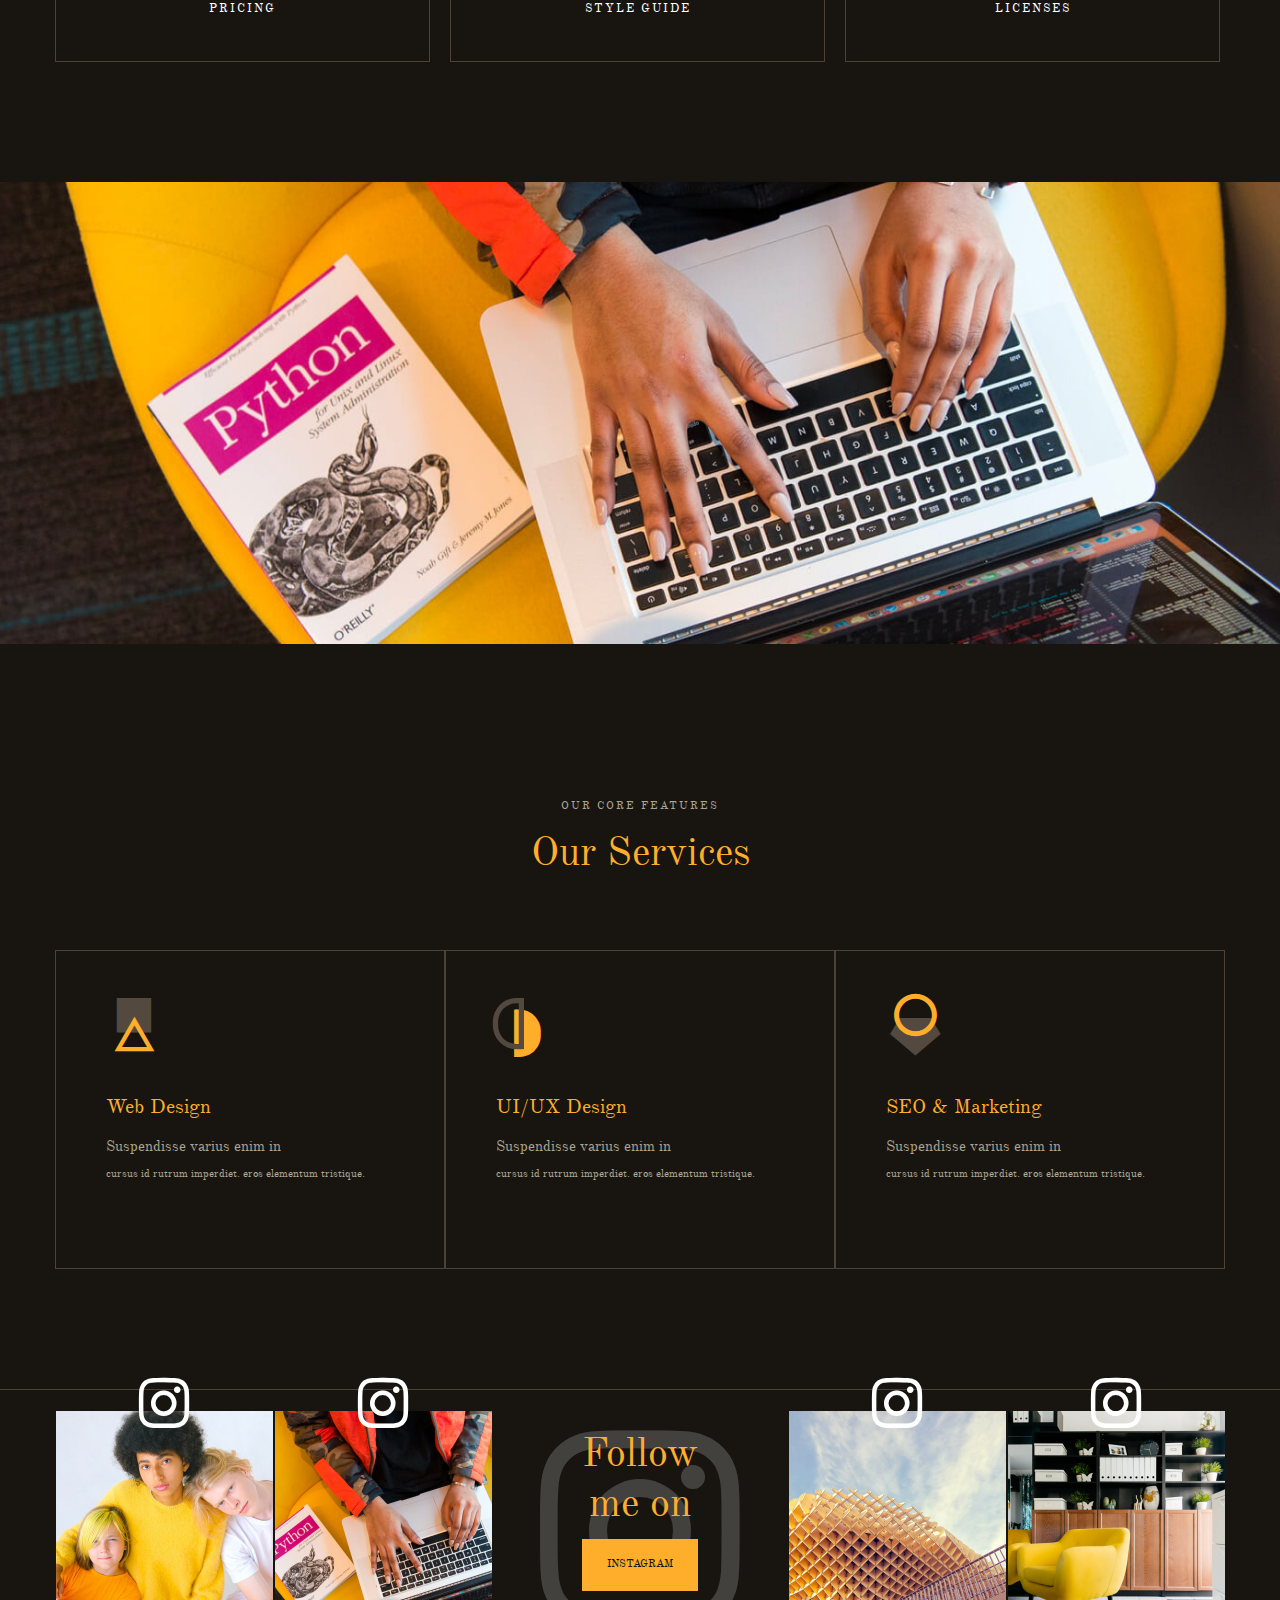
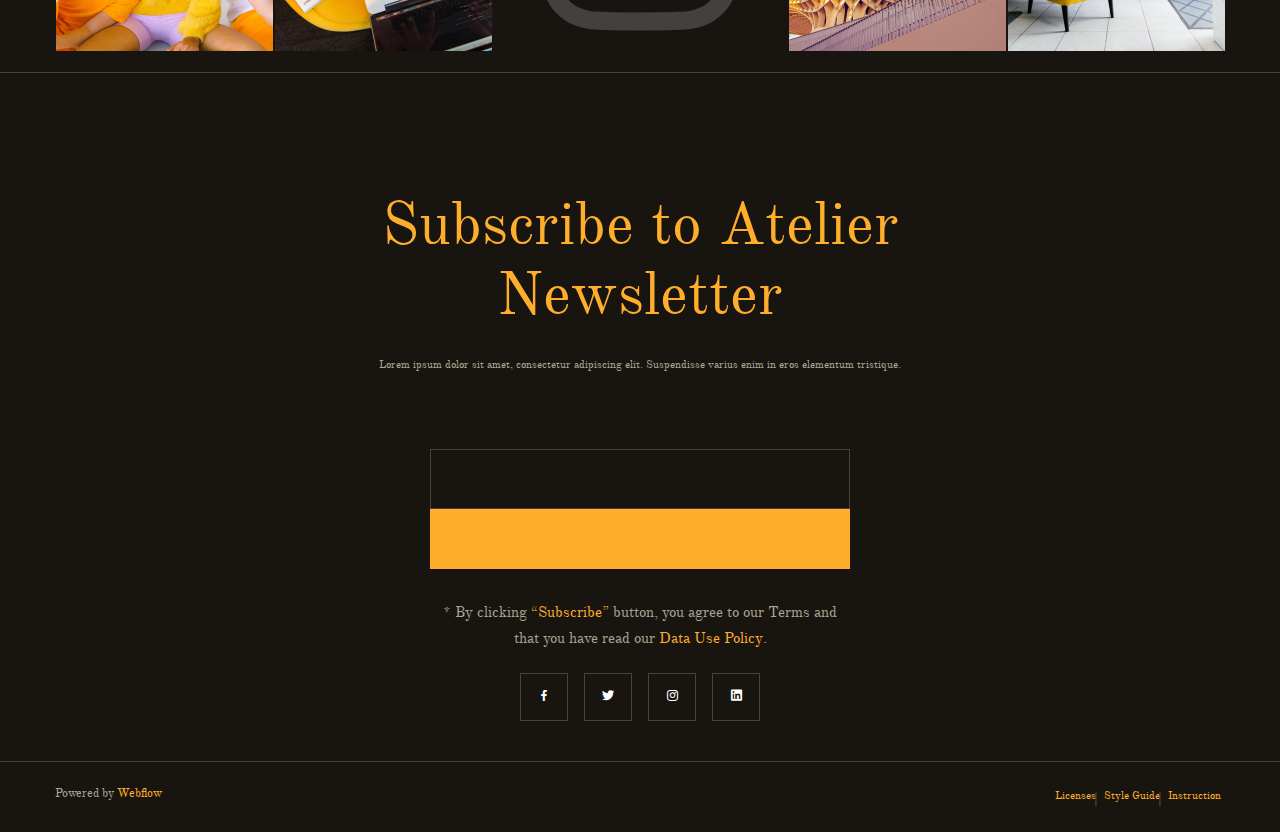
==== commit 7e816957: "add" ====
--- a/index.html
+++ b/index.html
@@ -9,16 +9,330 @@
     <title>Atelier</title>
 </head>
 <body>
+    <header class="header">
+        <div class="container">
+            <div class="logo-holder">
+                <a href="#" class="logo-link">
+                    <img src="./src/img/Atelier-logo.svg" alt="atelier">
+                </a>
+            </div>
+            <div class="nav-holder js-nav-holder">
+                <nav class="nav">
+                    <ul class="nav-list">
+                        <li class="nav-item"><a href="#" class="nav-link">Overview</a></li>
+                        <li class="nav-item"><a href="#" class="nav-link">Pages</a></li>
+                        <li class="nav-item"><a href="#" class="nav-link">Portfolio</a></li>
+                        <li class="nav-item"><a href="#" class="nav-link">Template</a></li>
+                        <li class="nav-item"><a href="#" class="nav-link">Contact</a></li>
+                    </ul>
+                </nav>
+                <div class="btn">
+                    <a href="#" class="text-btn">Buy Template</a>
+                </div>
+            </div>
+            <button class="nav-opener js-nav-opener">
+                <span></span>
+            </button>
+        </div>
+    </header>
+    <main class="main">
+        <section class="hero-section" style="background-image: url('./src/img/background-image-1.png')">
+            <div class="container">
+                <div class="hero-section-wrapper">
+                   <span class="pseudo-title">WE ARE Atelier Creative Agency</span>
+                   <h1>Unique UI Kit Template for Creative Agencies</h1>
+                   <a href="#" class="btn btn-gold">VIEW LAYOUTS</a>
+                </div>
+            </div>
+        </section>
+        <section class="template-section">
+            <div class="container">
+               <div class="title-holder">
+                  <p class="pseudo-title">Our Core Layouts</p>
+                  <h2>Template Pages</h2>
+              </div>
+              <div class="grid-container">
+                <div class="col">
+                    <article class="photo-article">
+                        <div class="img-holder">
+                            <img src="./src/img/page-1.png" alt="image description">
+                        </div>
+                        <p class="page-title">Landing vr.1</p>
+                    </article>
+                </div>
+                <div class="col">
+                    <article class="photo-article">
+                        <div class="img-holder">
+                            <img src="./src/img/page-2.png" alt="image description">
+                        </div>
+                        <p class="page-title">Landing vr.2</p>
+                    </article>
+                </div>
+                <div class="col">
+                    <article class="photo-article">
+                        <div class="img-holder">
+                            <img src="./src/img/page-3.png" alt="image description">
+                        </div>
+                        <p class="page-title">Landing vr.3</p>
+                    </article>
+                </div>
+                <div class="col">
+                    <article class="photo-article">
+                        <div class="img-holder">
+                            <img src="./src/img/page-4.png" alt="image description">
+                        </div>
+                        <p class="page-title">Portfolio 1</p>
+                    </article>
+                </div>
+                <div class="col">
+                    <article class="photo-article">
+                        <div class="img-holder">
+                            <img src="./src/img/page-5.png" alt="image description">
+                        </div>
+                        <p class="page-title">Portfolio 1</p>
+                    </article>
+                </div>
+                <div class="col">
+                    <article class="photo-article">
+                        <div class="img-holder">
+                            <img src="./src/img/page-6.png" alt="image description">
+                        </div>
+                        <p class="page-title">Portfolio 1</p>
+                    </article>
+                </div>
+                <div class="col">
+                    <article class="photo-article">
+                        <div class="img-holder">
+                            <img src="./src/img/page-7.png" alt="image description">
+                        </div>
+                        <p class="page-title">Portfolio 1</p>
+                    </article>
+                </div>
+                <div class="col">
+                    <article class="photo-article">
+                        <div class="img-holder">
+                            <img src="./src/img/page-8.png" alt="image description">
+                        </div>
+                        <p class="page-title">Single Project</p>
+                    </article>
+                </div>
+                <div class="col">
+                    <article class="photo-article">
+                        <div class="img-holder">
+                            <img src="./src/img/page-9.png" alt="image description">
+                        </div>
+                        <p class="page-title">About Company</p>
+                    </article>
+                </div>
+                <div class="col">
+                    <article class="photo-article">
+                        <div class="img-holder">
+                            <img src="./src/img/page-10.png" alt="image description">
+                        </div>
+                        <p class="page-title">About Team</p>
+                    </article>
+                </div>
+                <div class="col">
+                    <article class="photo-article">
+                      <div class="img-holder">
+                         <img src="./src/img/page-11.png" alt="image description">
+                      </div>
+                      <p class="page-title">Single Team Member</p>
+                    </article>
+                </div>
+                <div class="col">
+                    <article class="photo-article">
+                        <div class="img-holder">
+                            <img src="./src/img/page-12.png" alt="image description">
+                        </div>
+                        <p class="page-title">FAQ Page</p>
+                    </article>
+                </div>
+                <div class="col">
+                    <article class="photo-article">
+                        <div class="img-holder">
+                            <img src="./src/img/page-13.png" alt="image description">
+                        </div>
+                        <p class="page-title">Contact Us</p>
+                    </article>
+                </div>
+                <div class="col">
+                    <article class="photo-article">
+                      <div class="img-holder">
+                         <img src="./src/img/page-14.png" alt="image description">
+                      </div>
+                      <p class="page-title">Blog 1</p>
+                    </article>
+                </div>
+                <div class="col">
+                    <article class="photo-article">
+                        <div class="img-holder">
+                            <img src="./src/img/page-15.png" alt="image description">
+                        </div>
+                        <p class="page-title">Blog 2</p>
+                    </article>
+                </div>
+                <div class="col">
+                    <article class="photo-article">
+                      <div class="img-holder">
+                         <img src="./src/img/page-16.png" alt="image description">
+                      </div>
+                      <p class="page-title">Blog 3</p>
+                    </article>
+                </div>
+                <div class="col">
+                    <article class="photo-article">
+                      <div class="img-holder">
+                         <img src="./src/img/page-17.png" alt="image description">
+                      </div>
+                      <p class="page-title">Blog Categories</p>
+                    </article>
+                </div>
+                <div class="col">
+                    <article class="photo-article">
+                      <div class="img-holder">
+                         <img src="./src/img/page-18.png" alt="image description">
+                      </div>
+                      <p class="page-title">Single Blog</p>
+                    </article>
+                </div>
+                <div class="col">
+                    <article class="photo-article">
+                      <div class="img-holder">
+                         <img src="./src/img/page-19.png" alt="image description">
+                      </div>
+                      <p class="page-title">Pricing</p>
+                    </article>
+                </div>
+                <div class="col">
+                    <article class="photo-article">
+                      <div class="img-holder">
+                         <img src="./src/img/page-20.png" alt="image description">
+                      </div>
+                      <p class="page-title">Style guide</p>
+                    </article>
+                </div>
+                <div class="col">
+                    <article class="photo-article">
+                      <div class="img-holder">
+                         <img src="./src/img/page-21.png" alt="image description">
+                      </div>
+                      <p class="page-title">Licenses</p>
+                    </article>
+                </div>
+              </div>
+            </div>
+        </section> 
+        <section class="visual-section-info" style="background-image: url('./src/img/background-image-2.png') ;">
+        </section>
+        <section class="info-section">
+            <div class="container">
+                <span class="pseudo-title">Our Core Features</span>
+                <h2 class="title">Our Services</h2>
+                <div class="row">
+                    <div class="col">
+                        <span class="icon"><i class="icon-square"></i></span>
+                        <span class="icon2"><i class="icon-triangle"></i></span>
+                        <h3>Web Design</h3>
+                        <span>Suspendisse varius enim in</span>
+                        <p>cursus id rutrum imperdiet. eros elementum tristique.</p>
+                    </div>
+                    <div class="col">
+                        <span class="icon"><i class="icon-half-square"></i></span>
+                        <span class="icon2"><i class="icon-half-circle"></i></span>
+                        <h3>UI/UX Design</h3>
+                        <span>Suspendisse varius enim in</span>
+                        <p>cursus id rutrum imperdiet. eros elementum tristique.</p>
+                    </div>
+                    <div class="col">
+                        <span class="icon"><i class="icon-pentagon"></i></span>
+                        <span class="icon2"><i class="icon-stroke-circle"></i></span>
+                        <h3>SEO & Marketing</h3>
+                        <span>Suspendisse varius enim in</span>
+                        <p>cursus id rutrum imperdiet. eros elementum tristique.</p>
+                    </div>
+                </div>
+            </div>
+        </section>
+        <section class="follow-section">
+            <div class="container">
+                <div class="row">
+                    <div class="col">
+                        <a href="#" style="background-image: url(./src/img/follow-1.png)" class="insta-link">
+                        <span class="icon-holder">
+                            <i class="icon-instagram"></i>
+                        </span>
+                        </a>
+                    </div>
+                    <div class="col">
+                        <a href="#" style="background-image: url(./src/img/follow-2.png)" class="insta-link"> 
+                        <span class="icon-holder">
+                            <i class="icon-instagram"></i>
+                        </span>
+                        </a>
+                    </div>
+                    <div class="col col-follow">
+                        <div class="content-holder">
+                            <h4>Follow me on</h4>
+                            <div class="btn-holder">
+                                <a href="#" class="btn btn-gold">instagram</a>
+                            </div>
+                            <span class="bg-holder">
+                                <i class="icon-instagram"></i>
+                            </span>
+                        </div>
+                    </div>
+                    <div class="col">
+                        <a href="#" style="background-image: url(./src/img/follow-3.png)" class="insta-link">
+                        <span class="icon-holder"> 
+                            <i class="icon-instagram"></i> 
+                        </span> 
+                        </a>
+                    </div>
+                    <div class="col">
+                        <a href="#" style="background-image: url(./src/img/follow-4.png)" class="insta-link">
+                        <span class="icon-holder"> 
+                            <i class="icon-instagram"></i> 
+                        </span>
+                        </a>
+                    </div>
+                </div>
+            </div>
+        </section>
+        <section class="subscribe-section">
+            <div class="container">
+                <div class="title-holder">
+                    <h2>Subscribe to Atelier Newsletter</h2>
+                    <p>Lorem ipsum dolor sit amet, consectetur adipiscing elit. Suspendisse varius enim in eros elementum tristique.</p>
+                </div>
+                <form action="#" class="subscribe-form">
+                    <div class="input-holder">
+                        <input type="text">
+                    </div>
+                    <button class="btn long-btn" type="submit"></button>
+                </form>
+                <div class="subscribe-text">
+                    <span>* By clicking <a href="#">“Subscribe”</a> button, you agree to our Terms and that you have read our <a href="#">Data Use Policy.</a></span>
+                </div>
+                <ul class="icon-list">
+                    <a href="#"><li><i class="icon icon-facebook"></i></li></a>
+                    <a href="#"><li><i class="icon icon-twitter"></i></li></a>
+                    <a href="#"><li><i class="icon icon-instagram"></i></li></a>
+                    <a href="#"><li><i class="icon icon-linkedin"></i></li></a>
+                </ul>
+            </div>
+        </section>    
+    </main>
     <footer>
         <section class="footer">
             <div class="container">
                 <div class="footer-row">
                     <div class="footer-col">
                         <div class="text-holder">
-                            <span>Powered by<a href="#">Webflow</a></span>
-                        </div>
-                    </div>
-                    <div class="footer-col">
+                            <span>Powered by <a href="#">Webflow</a></span>
+                        </div>
+                    </div>
+                    <div class="footer-col col-2">
                         <ul class="footer-list">
                             <li class="footer-item"><a href="#" class="footer-link">Licenses</a></li>
                             <li class="footer-item"><a href="#" class="footer-link">Style Guide</a></li>
--- a/src/style/css/main.css
+++ b/src/style/css/main.css
@@ -1,3 +1,4 @@
+@charset "UTF-8";
 /* mixin usage */
 /*--------------------------------
 	Responsive ratio
@@ -94,20 +95,29 @@
 }
 
 h1 {
-  margin: 0 0 35px;
+  margin: 0;
+  padding: 0 0 35px;
   font-weight: 400;
-  font-size: 70px;
-  line-height: 0px;
+  font-size: 50px;
+  line-height: 80px;
+  letter-spacing: 1px;
   color: #fff;
+  text-align: center;
 }
 @media (min-width: 768px) {
   h1 {
-    font-size: 50px;
+    font-size: 70px;
+  }
+}
+@media (min-width: 1024px) {
+  h1 {
+    font-size: 70px;
   }
 }
 
 h2 {
-  margin: 0 0 60px;
+  margin: 0;
+  padding: 0 0 60px;
   font-weight: 400;
   font-size: 60px;
   line-height: 70px;
@@ -121,7 +131,8 @@
 }
 
 h3 {
-  margin: 0 0 10px;
+  margin: 0;
+  padding: 0 0 10px;
   font-weight: 400;
   font-size: 24px;
   line-height: 34px;
@@ -134,8 +145,19 @@
   }
 }
 
+h4 {
+  display: inline-block;
+  margin: 0 auto;
+  font-weight: 400;
+  font-size: 25px;
+  line-height: 25px;
+  text-align: center;
+  color: #FFAE2B;
+}
+
 .pseudo-title {
-  margin: 0 0 10px;
+  margin: 0;
+  padding: 0 0 10px;
   font-size: 12px;
   line-height: 22px;
   letter-spacing: 2px;
@@ -150,10 +172,11 @@
 }
 
 .page-title {
-  margin: 0 0 41px;
+  margin: 0 auto;
   font-size: 13px;
   line-height: 23px;
   letter-spacing: 2px;
+  text-transform: uppercase;
   text-align: center;
   color: #fff;
 }
@@ -170,11 +193,11 @@
 }
 
 p {
-  margin: 0 0 79px;
+  margin: 0 0 70px;
 }
 @media (min-width: 768px) {
   p {
-    margin: 0 0 30px;
+    margin: 0 0 20px;
   }
 }
 
@@ -188,9 +211,9 @@
   .subscribe-text {
     font-size: 12px;
   }
-  .subscribe-text a {
-    color: #FFAE2B;
-  }
+}
+.subscribe-text a {
+  color: #FFAE2B;
 }
 
 .container {
@@ -210,10 +233,9 @@
 }
 
 .btn {
-  -webkit-transition: all 0.3s ease, ease-out 0.3s ease, 0.3s 0.3s ease;
-  transition: all 0.3s ease, ease-out 0.3s ease, 0.3s 0.3s ease;
+  -webkit-transition: ease-in-out 0.3s ease, 0.2s 0.3s ease;
+  transition: ease-in-out 0.3s ease, 0.2s 0.3s ease;
   display: inline-block;
-  padding: 15px 25px;
   background-color: transparent;
   border: 1px solid #FFAE2B;
   line-height: 22px;
@@ -222,21 +244,59 @@
   color: #FFAE2B;
   text-decoration: none;
 }
+@media (min-width: 768px) {
+  .btn {
+    padding: 12px 20px;
+    font-size: 10px;
+  }
+}
+@media (min-width: 1024px) {
+  .btn {
+    padding: 15px 25px;
+    font-size: 11px;
+  }
+}
 .btn:hover {
   background-color: #FFAE2B;
   color: #181511;
-  border-style: none;
-}
-.btn .btn-gold {
-  padding: 14px 24px;
+}
+.btn a {
+  font-family: "old_standard";
+  color: #FFAE2B;
+  font-size: 11px;
+}
+.btn a:hover {
+  color: #181511;
+}
+.btn.btn-gold {
   background-color: #FFAE2B;
   color: #181511;
-  border-style: none;
-}
-.btn .btn-gold:hover {
+}
+@media (min-width: 768px) {
+  .btn.btn-gold {
+    padding: 12px 20px;
+    font-size: 10px;
+    line-height: 22px;
+  }
+}
+@media (min-width: 1024px) {
+  .btn.btn-gold {
+    padding: 14px 24px;
+    font-size: 11px;
+    line-height: 22px;
+  }
+}
+.btn.btn-gold:hover {
   background-color: transparent;
-  color: #FFAE2B;
   border: 1px solid #181511;
+}
+.btn.long-btn {
+  background-color: #FFAE2B;
+  width: 100%;
+  height: 60px;
+}
+.btn.long-btn:hover {
+  opacity: 0.7;
 }
 
 .img {
@@ -249,26 +309,13 @@
   }
 }
 
-.grid-container {
-  --auto-grid-min-size: 256px;
-  display: -ms-grid;
-  display: grid;
-  grid-template-columns: repeat(auto-fill, minmax(var(--auto-grid-min-size), 1fr));
-  grid-gap: 20px;
-}
-
-.footer .container {
-  border-top: 1px solid #4B4136;
-  border-width: 1200px;
-  padding: 0 0 25px;
-}
-
 .header {
-  position: relative;
-}
-
-.container-header {
-  padding: 25px 120px;
+  width: 100%;
+  padding: 25px 20px;
+  -webkit-backdrop-filter: blur(1px);
+          backdrop-filter: blur(1px);
+}
+.header .container {
   display: -webkit-box;
   display: -ms-flexbox;
   display: flex;
@@ -277,21 +324,16 @@
   -webkit-box-pack: start;
       -ms-flex-pack: start;
           justify-content: flex-start;
-  width: 100%;
-}
-
-.logo-link {
-  margin-right: auto;
-  padding-top: 0;
 }
 
 .logo-holder {
-  padding-top: 15px;
+  padding: 12px 0 0;
+  max-height: 28px;
 }
 
 .nav-holder {
-  -webkit-transition: opacity 0.4s ease, visibility 0.4s ease;
-  transition: opacity 0.4s ease, visibility 0.4s ease;
+  -webkit-transition: opacity 0.3s ease, visibility 0.3s ease;
+  transition: opacity 0.3s ease, visibility 0.3s ease;
   position: absolute;
   display: -webkit-box;
   display: -ms-flexbox;
@@ -308,7 +350,6 @@
   right: 0;
   left: 0;
   background-color: #181511;
-  padding: 20px;
   opacity: 0;
   visibility: hidden;
   min-height: 500px;
@@ -329,7 +370,7 @@
     -webkit-box-pack: justify;
         -ms-flex-pack: justify;
             justify-content: space-between;
-    width: calc(100% - 200px);
+    width: calc(100% - 71px);
   }
 }
 .nav-holder.active {
@@ -337,8 +378,13 @@
   visibility: visible;
 }
 
+.nav {
+  padding: 0 20px;
+  width: 80%;
+}
+
 .nav-list {
-  list-style: none;
+  position: relative;
   padding: 0;
   margin-bottom: 20px;
 }
@@ -347,97 +393,525 @@
     display: -webkit-box;
     display: -ms-flexbox;
     display: flex;
-    -webkit-box-pack: start;
-        -ms-flex-pack: start;
-            justify-content: flex-start;
     -ms-flex-wrap: wrap;
         flex-wrap: wrap;
-    padding: 0;
-    margin: 0;
-  }
-}
-
-.nav-item {
+  }
+}
+.nav-list li {
   padding: 0 15px;
   text-align: center;
 }
 
-.nav {
-  padding: 0 20px;
-  width: 80%;
-}
-
 .nav-link {
+  -webkit-transition: opacity 0.3s ease, visibility 0.3s ease;
+  transition: opacity 0.3s ease, visibility 0.3s ease;
   font-family: "old_standard";
   color: #ACA592;
   font-size: 11px;
-  padding: 20px;
   text-transform: uppercase;
-  text-decoration: none;
-  -webkit-transition: opacity ease-in-out 0.3s;
-  transition: opacity ease-in-out 0.3s;
 }
 .nav-link:hover {
   opacity: 0.7;
   color: #FFAE2B;
 }
 
-.text-btn {
-  font-family: "old_standard";
-  color: #FFAE2B;
-  font-size: 11px;
-}
-.text-btn:hover {
-  color: #181511;
-}
-
 .nav-opener {
+  position: relative;
   background-color: transparent;
   border: none;
   outline: none;
-  position: relative;
-  width: 30px;
-  height: 25px;
-  margin-left: auto;
+  width: 40px;
+  height: 20px;
+  top: calc(50% - 11px);
+  left: calc(100% - 80px);
 }
 @media (min-width: 768px) {
   .nav-opener {
     display: none;
   }
 }
-.nav-opener.active .mobile-header {
+.nav-opener.active span {
   opacity: 0;
   visibility: hidden;
 }
-.nav-opener.active::before {
-  -webkit-transform: rotate(-45deg);
-          transform: rotate(-45deg);
+.nav-opener.active:before {
+  -webkit-transform: rotate(-20deg);
+          transform: rotate(-20deg);
   top: 47%;
 }
-.nav-opener.active::after {
-  -webkit-transform: rotate(45deg);
-          transform: rotate(45deg);
+.nav-opener.active:after {
+  -webkit-transform: rotate(20deg);
+          transform: rotate(20deg);
   bottom: 50%;
 }
-.nav-opener .mobile-header, .nav-opener::before, .nav-opener::after {
+.nav-opener span, .nav-opener:before, .nav-opener:after {
   -webkit-transition: all 0.4s ease;
   transition: all 0.4s ease;
+  position: absolute;
+  left: 0;
   content: "";
-  position: absolute;
-  width: 100%;
+  width: 40px;
   height: 1px;
-  background-color: #fff;
-  left: 0;
-}
-.nav-opener::before {
+  background-color: #FFAE2B;
+}
+.nav-opener:before {
   top: 0;
 }
-.nav-opener::after {
+.nav-opener:after {
   bottom: 0;
 }
-.nav-opener .mobile-header {
+.nav-opener span {
   top: 50%;
   -webkit-transform: translateY(-50%);
           transform: translateY(-50%);
 }
+
+.hero-section {
+  text-align: center;
+  background-position: center;
+  /* Center the image */
+  background-repeat: no-repeat;
+  /* Do not repeat the image */
+  background-size: cover;
+}
+.hero-section .container {
+  padding: 0 0 150px;
+  background-color: unset;
+}
+
+.hero-section-wrapper {
+  display: -webkit-box;
+  display: -ms-flexbox;
+  display: flex;
+  -webkit-box-orient: vertical;
+  -webkit-box-direction: normal;
+      -ms-flex-direction: column;
+          flex-direction: column;
+  -webkit-box-align: center;
+      -ms-flex-align: center;
+          align-items: center;
+}
+.hero-section-wrapper .pseudo-title {
+  padding-top: 120px;
+  display: block;
+  color: #FFAE2B;
+  /* @include media('>=768px') {
+    margin-bottom: 12px;
+  }
+  @include media('>=1024px') {
+    margin-bottom: 15px;
+  }*/
+}
+.hero-section-wrapper h1 {
+  max-width: 870px;
+  width: 100%;
+}
+
+.template-section {
+  padding: 120px 0;
+}
+.template-section .title-holder {
+  display: -webkit-box;
+  display: -ms-flexbox;
+  display: flex;
+  -webkit-box-orient: vertical;
+  -webkit-box-direction: normal;
+      -ms-flex-direction: column;
+          flex-direction: column;
+  -webkit-box-align: center;
+      -ms-flex-align: center;
+          align-items: center;
+}
+
+.grid-container {
+  width: 100%;
+  max-width: 1200px;
+  margin: 0 auto;
+  --auto-grid-min-size: 256px;
+  display: -ms-grid;
+  display: grid;
+  grid-template-columns: repeat(auto-fill, 375px);
+  grid-gap: 20px;
+}
+.grid-container .col {
+  border: 1px solid #4B4136;
+}
+.grid-container .col .photo-article {
+  padding: 40px;
+}
+.grid-container img {
+  max-width: 295px;
+  height: 100%;
+}
+
+.visual-section-info {
+  min-height: 462px;
+  background-size: cover;
+  background-repeat: no-repeat;
+  background-position: 50% 50%;
+  margin-bottom: 150px;
+}
+
+.info-section {
+  text-align: center;
+  padding: 0 0 120px;
+}
+.info-section .row {
+  display: -webkit-box;
+  display: -ms-flexbox;
+  display: flex;
+  -ms-flex-wrap: wrap;
+      flex-wrap: wrap;
+}
+@media (min-width: 768px) {
+  .info-section .row {
+    -webkit-box-pack: center;
+        -ms-flex-pack: center;
+            justify-content: center;
+  }
+}
+.info-section .row .col {
+  margin: 0 auto;
+  position: relative;
+  border: 1px solid #4B4136;
+  padding: 140px 50px 60px;
+  background-color: #181511;
+  -webkit-transition: all ease-in-out 0.3s;
+  transition: all ease-in-out 0.3s;
+  text-align: start;
+}
+@media (min-width: 1024px) {
+  .info-section .row .col {
+    width: 33.3333333333%;
+  }
+}
+.info-section .row .col h3 {
+  text-align: inherit;
+}
+.info-section .row .col .icon {
+  color: #54493E;
+}
+.info-section .row .col .icon .icon-square {
+  position: absolute;
+  left: 60px;
+  font-size: 35px;
+  top: 47px;
+}
+.info-section .row .col .icon .icon-half-square {
+  position: absolute;
+  z-index: 1;
+  left: 46px;
+  font-size: 52px;
+  top: 47px;
+}
+.info-section .row .col .icon .icon-pentagon {
+  position: absolute;
+  left: 53px;
+  font-size: 38px;
+  top: 66px;
+}
+.info-section .row .col .icon2 {
+  color: #FFAE2B;
+}
+.info-section .row .col .icon2 .icon-triangle {
+  position: absolute;
+  left: 58px;
+  font-size: 35px;
+  top: 65px;
+}
+.info-section .row .col .icon2 .icon-half-circle {
+  position: absolute;
+  left: 68px;
+  font-size: 48px;
+  top: 58px;
+}
+.info-section .row .col .icon2 .icon-stroke-circle {
+  position: absolute;
+  left: 58px;
+  font-size: 43px;
+  top: 43px;
+}
+.info-section .row:hover {
+  -webkit-transform: scale(1.04);
+          transform: scale(1.04);
+}
+
+.follow-section {
+  padding: 21px 0;
+  border-top: 1px solid #4b4136;
+  border-bottom: 1px solid #4b4136;
+}
+@media (min-width: 1201px) {
+  .follow-section .row {
+    display: -webkit-box;
+    display: -ms-flexbox;
+    display: flex;
+    -ms-flex-wrap: wrap;
+        flex-wrap: wrap;
+    -webkit-box-pack: center;
+        -ms-flex-pack: center;
+            justify-content: center;
+    margin: 0 -1px;
+  }
+}
+.follow-section .row .col {
+  width: 217px;
+  height: 240px;
+  margin: 0 auto 40px;
+}
+@media (min-width: 1201px) {
+  .follow-section .row .col {
+    margin: 0 1px;
+  }
+}
+.follow-section .row .col:last-child {
+  margin: 0 auto;
+}
+@media (min-width: 1201px) {
+  .follow-section .row .col:last-child {
+    margin: 0 1px;
+  }
+}
+.follow-section .row .col .insta-link {
+  position: relative;
+  display: inline-block;
+  width: 100%;
+  height: 100%;
+  background-size: contain;
+  background-repeat: no-repeat;
+  background-position: center;
+}
+.follow-section .row .col .icon-instagram {
+  position: absolute;
+  font-size: 50px;
+  color: white;
+  top: -33px;
+  left: 50%;
+  -webkit-transform: translateX(-50%);
+          transform: translateX(-50%);
+}
+.follow-section .row .col .content-holder {
+  position: relative;
+  width: 100%;
+  height: 100%;
+}
+.follow-section .row .col .content-holder .btn.btn-gold {
+  position: absolute;
+  z-index: 2;
+  left: 50%;
+  -webkit-transform: translateX(-50%);
+          transform: translateX(-50%);
+  bottom: 60px;
+}
+.follow-section .row .col .content-holder .btn.btn-gold:hover {
+  background-color: transparent;
+  color: #FFAE2B;
+  border: 1px solid #FFAE2B;
+}
+.follow-section .row .col .content-holder .icon-instagram {
+  font-size: 200px;
+  color: rgba(255, 255, 255, 0.19);
+  z-index: 1;
+  top: 50%;
+  left: 50%;
+  -webkit-transform: translate(-50%, -50%);
+          transform: translate(-50%, -50%);
+}
+.follow-section .row .col .content-holder h4 {
+  position: absolute;
+  top: 20px;
+  left: 50%;
+  -webkit-transform: translateX(-50%);
+          transform: translateX(-50%);
+  z-index: 2;
+}
+@media (min-width: 768px) {
+  .follow-section .row .col .content-holder h4 {
+    font-size: 40px;
+    line-height: 50px;
+  }
+}
+.follow-section .row .col.col-follow {
+  margin: 0 39px;
+}
+
+.subscribe-section {
+  padding: 120px 0 0;
+  border-bottom: 1px solid #4B4136;
+}
+.subscribe-section .title-holder {
+  display: block;
+  width: 100%;
+  max-width: 600px;
+  margin: 0 auto;
+  padding: 0 0 50px;
+  text-align: center;
+}
+.subscribe-section .title-holder h2 {
+  font-size: 20px;
+  margin-bottom: 20px;
+  padding: 0 40px;
+}
+@media (min-width: 768px) {
+  .subscribe-section .title-holder h2 {
+    font-size: 40px;
+  }
+}
+@media (min-width: 1024px) {
+  .subscribe-section .title-holder h2 {
+    font-size: 60px;
+  }
+}
+.subscribe-section .title-holder .pseudo-title-subscribe {
+  font-size: 12px;
+  line-height: 28px;
+  text-align: center;
+  color: #ACA592;
+  padding: 0 11px;
+}
+
+.subscribe-text {
+  width: 100%;
+  max-width: 400px;
+  margin: 0 auto;
+}
+
+.subscribe-form {
+  width: 100%;
+  max-width: 420px;
+  margin: 0 auto;
+  padding-bottom: 32px;
+}
+.subscribe-form .input-holder input {
+  margin: 0 auto;
+  border: 1px solid #4B4136;
+  background-color: transparent;
+  width: 100%;
+  height: 60px;
+  color: #fff;
+  font-family: inherit;
+}
+
+.icon-list {
+  display: -webkit-box;
+  display: -ms-flexbox;
+  display: flex;
+  -ms-flex-wrap: wrap;
+      flex-wrap: wrap;
+  -webkit-box-align: center;
+      -ms-flex-align: center;
+          align-items: center;
+  -webkit-box-pack: center;
+      -ms-flex-pack: center;
+          justify-content: center;
+  margin: 20px 0 40px auto;
+  padding: 0;
+}
+.icon-list li {
+  position: relative;
+  border: 1px solid #4B4136;
+  width: 48px;
+  height: 48px;
+  text-align: center;
+  margin: 0 8px;
+  -webkit-transition: background-color ease-in-out 0.3s;
+  transition: background-color ease-in-out 0.3s;
+}
+.icon-list li:hover {
+  background-color: #FFAE2B;
+}
+.icon-list li .icon {
+  position: absolute;
+  -webkit-transform: translate(-50%, 80%);
+          transform: translate(-50%, 80%);
+  color: #fff;
+  width: 20px;
+  height: 20px;
+}
+
+.footer {
+  padding: 15px 0;
+}
+@media (min-width: 768px) {
+  .footer {
+    padding: 10px 0 18px;
+  }
+}
+@media (min-width: 1024px) {
+  .footer {
+    padding: 20px 0 20px;
+  }
+}
+
+.footer-row {
+  display: -webkit-box;
+  display: -ms-flexbox;
+  display: flex;
+  -ms-flex-wrap: wrap;
+      flex-wrap: wrap;
+  -webkit-box-pack: justify;
+      -ms-flex-pack: justify;
+          justify-content: space-between;
+  margin: 0;
+}
+.footer-row span {
+  font-size: 8px;
+  line-height: 22px;
+}
+@media (min-width: 768px) {
+  .footer-row span {
+    font-size: 10px;
+  }
+}
+@media (min-width: 1024px) {
+  .footer-row span {
+    font-size: 12px;
+  }
+}
+.footer-row a {
+  color: #FFAE2B;
+}
+
+.footer-list {
+  font-family: "old_standard";
+  font-size: 11px;
+  line-height: 30px;
+  color: #FFAE2B;
+  display: -webkit-box;
+  display: -ms-flexbox;
+  display: flex;
+  -ms-flex-wrap: wrap;
+      flex-wrap: wrap;
+  margin: 0;
+}
+.footer-list li {
+  position: relative;
+  padding: 0 4px;
+  margin: 0 auto;
+}
+@media (min-width: 768px) {
+  .footer-list li {
+    font-size: 10px;
+  }
+}
+@media (min-width: 1024px) {
+  .footer-list li {
+    font-size: 11px;
+  }
+}
+.footer-list li:after {
+  content: "❘";
+  position: absolute;
+  height: 30px;
+  top: 55%;
+  right: -2px;
+  -webkit-transform: translateY(-50%);
+          transform: translateY(-50%);
+  font-size: 14px;
+  line-height: 30px;
+  color: #4B4136;
+}
+.footer-list li:last-of-type:after {
+  display: none;
+}
 /*# sourceMappingURL=main.css.map */